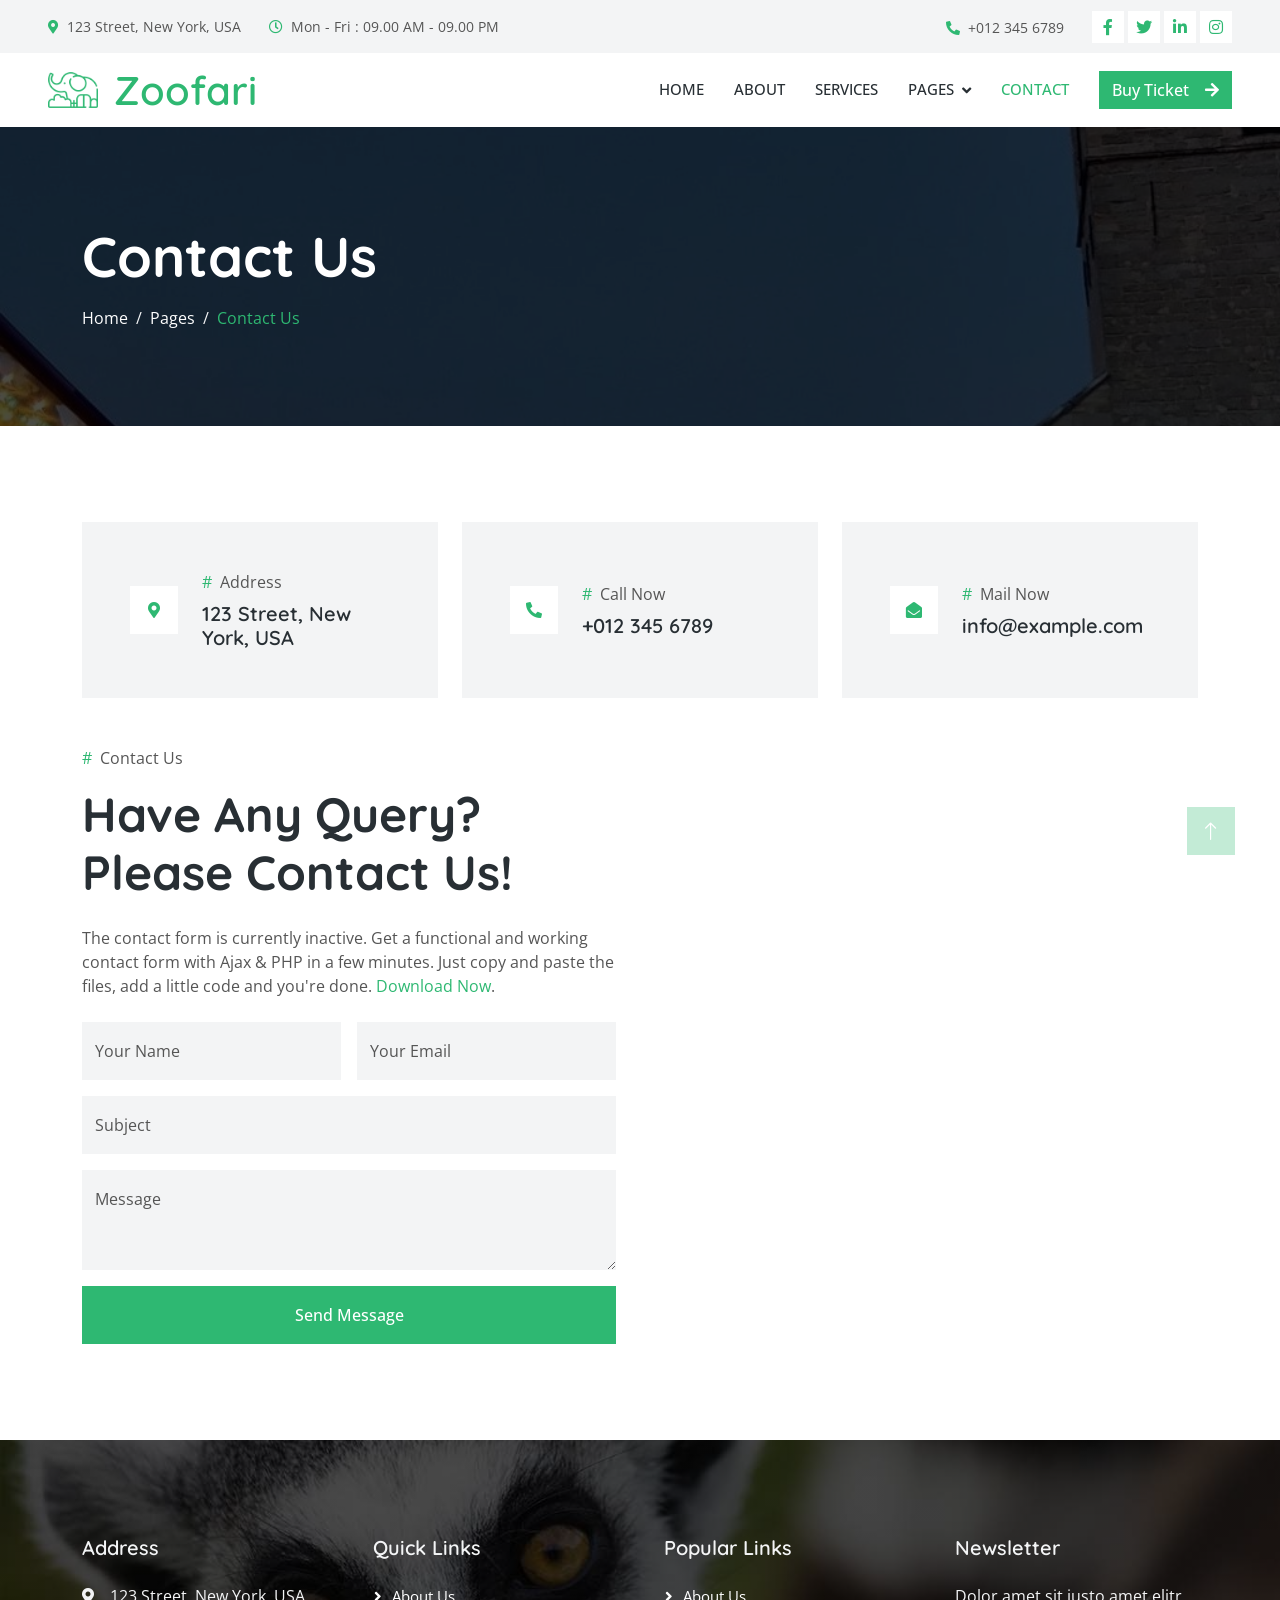
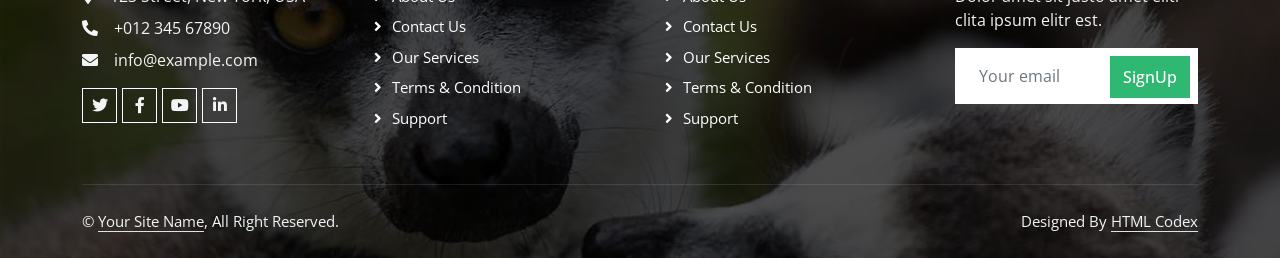
==== contact.html @ 4d501d48 "Initial commit" ====
<!DOCTYPE html>
<html lang="en">

<head>
    <meta charset="utf-8">
    <title>Zoofari - Zoo & Safari Park Website Template</title>
    <meta content="width=device-width, initial-scale=1.0" name="viewport">
    <meta content="" name="keywords">
    <meta content="" name="description">

    <!-- Favicon -->
    <link href="img/favicon.ico" rel="icon">

    <!-- Google Web Fonts -->
    <link rel="preconnect" href="https://fonts.googleapis.com">
    <link rel="preconnect" href="https://fonts.gstatic.com" crossorigin>
    <link href="https://fonts.googleapis.com/css2?family=Open+Sans:wght@400;500&family=Quicksand:wght@600;700&display=swap" rel="stylesheet"> 

    <!-- Icon Font Stylesheet -->
    <link href="https://cdnjs.cloudflare.com/ajax/libs/font-awesome/5.10.0/css/all.min.css" rel="stylesheet">
    <link href="https://cdn.jsdelivr.net/npm/bootstrap-icons@1.4.1/font/bootstrap-icons.css" rel="stylesheet">

    <!-- Libraries Stylesheet -->
    <link href="lib/animate/animate.min.css" rel="stylesheet">
    <link href="lib/lightbox/css/lightbox.min.css" rel="stylesheet">
    <link href="lib/owlcarousel/assets/owl.carousel.min.css" rel="stylesheet">

    <!-- Customized Bootstrap Stylesheet -->
    <link href="css/bootstrap.min.css" rel="stylesheet">

    <!-- Template Stylesheet -->
    <link href="css/style.css" rel="stylesheet">
</head>

<body>
    <!-- Spinner Start -->
    <div id="spinner" class="show bg-white position-fixed translate-middle w-100 vh-100 top-50 start-50 d-flex align-items-center justify-content-center">
        <div class="spinner-border text-primary" style="width: 3rem; height: 3rem;" role="status">
            <span class="sr-only">Loading...</span>
        </div>
    </div>
    <!-- Spinner End -->


    <!-- Topbar Start -->
    <div class="container-fluid bg-light p-0 wow fadeIn" data-wow-delay="0.1s">
        <div class="row gx-0 d-none d-lg-flex">
            <div class="col-lg-7 px-5 text-start">
                <div class="h-100 d-inline-flex align-items-center py-3 me-4">
                    <small class="fa fa-map-marker-alt text-primary me-2"></small>
                    <small>123 Street, New York, USA</small>
                </div>
                <div class="h-100 d-inline-flex align-items-center py-3">
                    <small class="far fa-clock text-primary me-2"></small>
                    <small>Mon - Fri : 09.00 AM - 09.00 PM</small>
                </div>
            </div>
            <div class="col-lg-5 px-5 text-end">
                <div class="h-100 d-inline-flex align-items-center py-3 me-4">
                    <small class="fa fa-phone-alt text-primary me-2"></small>
                    <small>+012 345 6789</small>
                </div>
                <div class="h-100 d-inline-flex align-items-center">
                    <a class="btn btn-sm-square bg-white text-primary me-1" href=""><i class="fab fa-facebook-f"></i></a>
                    <a class="btn btn-sm-square bg-white text-primary me-1" href=""><i class="fab fa-twitter"></i></a>
                    <a class="btn btn-sm-square bg-white text-primary me-1" href=""><i class="fab fa-linkedin-in"></i></a>
                    <a class="btn btn-sm-square bg-white text-primary me-0" href=""><i class="fab fa-instagram"></i></a>
                </div>
            </div>
        </div>
    </div>
    <!-- Topbar End -->


    <!-- Navbar Start -->
    <nav class="navbar navbar-expand-lg bg-white navbar-light sticky-top py-lg-0 px-4 px-lg-5 wow fadeIn" data-wow-delay="0.1s">
        <a href="index.html" class="navbar-brand p-0">
            <img class="img-fluid me-3" src="img/icon/icon-10.png" alt="Icon">
            <h1 class="m-0 text-primary">Zoofari</h1>
        </a>
        <button type="button" class="navbar-toggler" data-bs-toggle="collapse" data-bs-target="#navbarCollapse">
            <span class="navbar-toggler-icon"></span>
        </button>
        <div class="collapse navbar-collapse py-4 py-lg-0" id="navbarCollapse">
            <div class="navbar-nav ms-auto">
                <a href="index.html" class="nav-item nav-link">Home</a>
                <a href="about.html" class="nav-item nav-link">About</a>
                <a href="service.html" class="nav-item nav-link">Services</a>
                <div class="nav-item dropdown">
                    <a href="#" class="nav-link dropdown-toggle" data-bs-toggle="dropdown">Pages</a>
                    <div class="dropdown-menu rounded-0 rounded-bottom m-0">
                        <a href="animal.html" class="dropdown-item">Our Animals</a>
                        <a href="membership.html" class="dropdown-item">Membership</a>
                        <a href="visiting.html" class="dropdown-item">Visiting Hours</a>
                        <a href="testimonial.html" class="dropdown-item">Testimonial</a>
                        <a href="404.html" class="dropdown-item">404 Page</a>
                    </div>
                </div>
                <a href="contact.html" class="nav-item nav-link active">Contact</a>
            </div>
            <a href="" class="btn btn-primary">Buy Ticket<i class="fa fa-arrow-right ms-3"></i></a>
        </div>
    </nav>
    <!-- Navbar End -->


    <!-- Page Header Start -->
    <div class="container-fluid header-bg py-5 mb-5 wow fadeIn" data-wow-delay="0.1s">
        <div class="container py-5">
            <h1 class="display-4 text-white mb-3 animated slideInDown">Contact Us</h1>
            <nav aria-label="breadcrumb animated slideInDown">
                <ol class="breadcrumb mb-0">
                    <li class="breadcrumb-item"><a class="text-white" href="#">Home</a></li>
                    <li class="breadcrumb-item"><a class="text-white" href="#">Pages</a></li>
                    <li class="breadcrumb-item text-primary active" aria-current="page">Contact Us</li>
                </ol>
            </nav>
        </div>
    </div>
    <!-- Page Header End -->


    <!-- Contact Start -->
    <div class="container-xxl py-5">
        <div class="container">
            <div class="row g-4 mb-5">
                <div class="col-lg-4 wow fadeInUp" data-wow-delay="0.1s">
                    <div class="h-100 bg-light d-flex align-items-center p-5">
                        <div class="btn-lg-square bg-white flex-shrink-0">
                            <i class="fa fa-map-marker-alt text-primary"></i>
                        </div>
                        <div class="ms-4">
                            <p class="mb-2"><span class="text-primary me-2">#</span>Address</p>
                            <h5 class="mb-0">123 Street, New York, USA</h5>
                        </div>
                    </div>
                </div>
                <div class="col-lg-4 wow fadeInUp" data-wow-delay="0.3s">
                    <div class="h-100 bg-light d-flex align-items-center p-5">
                        <div class="btn-lg-square bg-white flex-shrink-0">
                            <i class="fa fa-phone-alt text-primary"></i>
                        </div>
                        <div class="ms-4">
                            <p class="mb-2"><span class="text-primary me-2">#</span>Call Now</p>
                            <h5 class="mb-0">+012 345 6789</h5>
                        </div>
                    </div>
                </div>
                <div class="col-lg-4 wow fadeInUp" data-wow-delay="0.5s">
                    <div class="h-100 bg-light d-flex align-items-center p-5">
                        <div class="btn-lg-square bg-white flex-shrink-0">
                            <i class="fa fa-envelope-open text-primary"></i>
                        </div>
                        <div class="ms-4">
                            <p class="mb-2"><span class="text-primary me-2">#</span>Mail Now</p>
                            <h5 class="mb-0">info@example.com</h5>
                        </div>
                    </div>
                </div>
            </div>
            <div class="row g-5">
                <div class="col-lg-6 wow fadeInUp" data-wow-delay="0.1s">
                    <p><span class="text-primary me-2">#</span>Contact Us</p>
                    <h1 class="display-5 mb-4">Have Any Query? Please Contact Us!</h1>
                    <p class="mb-4">The contact form is currently inactive. Get a functional and working contact form with Ajax & PHP in a few minutes. Just copy and paste the files, add a little code and you're done. <a href="https://htmlcodex.com/contact-form">Download Now</a>.</p>
                    <form>
                        <div class="row g-3">
                            <div class="col-md-6">
                                <div class="form-floating">
                                    <input type="text" class="form-control bg-light border-0" id="name" placeholder="Your Name">
                                    <label for="name">Your Name</label>
                                </div>
                            </div>
                            <div class="col-md-6">
                                <div class="form-floating">
                                    <input type="email" class="form-control bg-light border-0" id="email" placeholder="Your Email">
                                    <label for="email">Your Email</label>
                                </div>
                            </div>
                            <div class="col-12">
                                <div class="form-floating">
                                    <input type="text" class="form-control bg-light border-0" id="subject" placeholder="Subject">
                                    <label for="subject">Subject</label>
                                </div>
                            </div>
                            <div class="col-12">
                                <div class="form-floating">
                                    <textarea class="form-control bg-light border-0" placeholder="Leave a message here" id="message" style="height: 100px"></textarea>
                                    <label for="message">Message</label>
                                </div>
                            </div>
                            <div class="col-12">
                                <button class="btn btn-primary w-100 py-3" type="submit">Send Message</button>
                            </div>
                        </div>
                    </form>
                </div>
                <div class="col-lg-6 wow fadeInUp" data-wow-delay="0.5s">
                    <div class="h-100" style="min-height: 400px;">
                        <iframe class="rounded w-100 h-100"
                        src="https://www.google.com/maps/embed?pb=!1m18!1m12!1m3!1d3001156.4288297426!2d-78.01371936852176!3d42.72876761954724!2m3!1f0!2f0!3f0!3m2!1i1024!2i768!4f13.1!3m3!1m2!1s0x4ccc4bf0f123a5a9%3A0xddcfc6c1de189567!2sNew%20York%2C%20USA!5e0!3m2!1sen!2sbd!4v1603794290143!5m2!1sen!2sbd"
                        frameborder="0" allowfullscreen="" aria-hidden="false"
                        tabindex="0"></iframe>
                    </div>
                </div>
            </div>
        </div>
    </div>
    <!-- Contact End -->


    <!-- Footer Start -->
    <div class="container-fluid footer bg-dark text-light footer mt-5 pt-5 wow fadeIn" data-wow-delay="0.1s">
        <div class="container py-5">
            <div class="row g-5">
                <div class="col-lg-3 col-md-6">
                    <h5 class="text-light mb-4">Address</h5>
                    <p class="mb-2"><i class="fa fa-map-marker-alt me-3"></i>123 Street, New York, USA</p>
                    <p class="mb-2"><i class="fa fa-phone-alt me-3"></i>+012 345 67890</p>
                    <p class="mb-2"><i class="fa fa-envelope me-3"></i>info@example.com</p>
                    <div class="d-flex pt-2">
                        <a class="btn btn-outline-light btn-social" href=""><i class="fab fa-twitter"></i></a>
                        <a class="btn btn-outline-light btn-social" href=""><i class="fab fa-facebook-f"></i></a>
                        <a class="btn btn-outline-light btn-social" href=""><i class="fab fa-youtube"></i></a>
                        <a class="btn btn-outline-light btn-social" href=""><i class="fab fa-linkedin-in"></i></a>
                    </div>
                </div>
                <div class="col-lg-3 col-md-6">
                    <h5 class="text-light mb-4">Quick Links</h5>
                    <a class="btn btn-link" href="">About Us</a>
                    <a class="btn btn-link" href="">Contact Us</a>
                    <a class="btn btn-link" href="">Our Services</a>
                    <a class="btn btn-link" href="">Terms & Condition</a>
                    <a class="btn btn-link" href="">Support</a>
                </div>
                <div class="col-lg-3 col-md-6">
                    <h5 class="text-light mb-4">Popular Links</h5>
                    <a class="btn btn-link" href="">About Us</a>
                    <a class="btn btn-link" href="">Contact Us</a>
                    <a class="btn btn-link" href="">Our Services</a>
                    <a class="btn btn-link" href="">Terms & Condition</a>
                    <a class="btn btn-link" href="">Support</a>
                </div>
                <div class="col-lg-3 col-md-6">
                    <h5 class="text-light mb-4">Newsletter</h5>
                    <p>Dolor amet sit justo amet elitr clita ipsum elitr est.</p>
                    <div class="position-relative mx-auto" style="max-width: 400px;">
                        <input class="form-control border-0 w-100 py-3 ps-4 pe-5" type="text" placeholder="Your email">
                        <button type="button" class="btn btn-primary py-2 position-absolute top-0 end-0 mt-2 me-2">SignUp</button>
                    </div>
                </div>
            </div>
        </div>
        <div class="container">
            <div class="copyright">
                <div class="row">
                    <div class="col-md-6 text-center text-md-start mb-3 mb-md-0">
                        &copy; <a class="border-bottom" href="#">Your Site Name</a>, All Right Reserved.
                    </div>
                    <div class="col-md-6 text-center text-md-end">
                        <!--/*** This template is free as long as you keep the footer author’s credit link/attribution link/backlink. If you'd like to use the template without the footer author’s credit link/attribution link/backlink, you can purchase the Credit Removal License from "https://htmlcodex.com/credit-removal". Thank you for your support. ***/-->
                        Designed By <a class="border-bottom" href="https://htmlcodex.com">HTML Codex</a>
                    </div>
                </div>
            </div>
        </div>
    </div>
    <!-- Footer End -->


    <!-- Back to Top -->
    <a href="#" class="btn btn-lg btn-primary btn-lg-square back-to-top"><i class="bi bi-arrow-up"></i></a>


    <!-- JavaScript Libraries -->
    <script src="https://code.jquery.com/jquery-3.4.1.min.js"></script>
    <script src="https://cdn.jsdelivr.net/npm/bootstrap@5.0.0/dist/js/bootstrap.bundle.min.js"></script>
    <script src="lib/wow/wow.min.js"></script>
    <script src="lib/easing/easing.min.js"></script>
    <script src="lib/waypoints/waypoints.min.js"></script>
    <script src="lib/counterup/counterup.min.js"></script>
    <script src="lib/owlcarousel/owl.carousel.min.js"></script>
    <script src="lib/lightbox/js/lightbox.min.js"></script>

    <!-- Template Javascript -->
    <script src="js/main.js"></script>
</body>

</html>
---- css/style.css ----
/********** Template CSS **********/
:root {
  --primary: #2eb872;
  --light: #f3f4f5;
  --dark: #282f34;
}

.back-to-top {
  position: fixed;
  display: none;
  right: 45px;
  bottom: 45px;
  z-index: 99;
}

/*** Spinner ***/
#spinner {
  opacity: 0;
  visibility: hidden;
  transition: opacity 0.5s ease-out, visibility 0s linear 0.5s;
  z-index: 99999;
}

#spinner.show {
  transition: opacity 0.5s ease-out, visibility 0s linear 0s;
  visibility: visible;
  opacity: 1;
}

/*** Button ***/
.btn {
  font-weight: 500;
  transition: 0.5s;
}

.btn.btn-primary,
.btn.btn-secondary {
  color: #ffffff;
}

.btn-square {
  width: 38px;
  height: 38px;
}

.btn-sm-square {
  width: 32px;
  height: 32px;
}

.btn-lg-square {
  width: 48px;
  height: 48px;
}

.btn-square,
.btn-sm-square,
.btn-lg-square {
  padding: 0;
  display: flex;
  align-items: center;
  justify-content: center;
  font-weight: normal;
}

/*** Navbar ***/
.navbar.sticky-top {
  top: -100px;
  transition: 0.5s;
}

.navbar .navbar-brand {
  display: flex;
  align-items: center;
}

.navbar .navbar-brand img {
  max-height: 50px;
}

.navbar .dropdown-toggle::after {
  border: none;
  content: "\f107";
  font-family: "Font Awesome 5 Free";
  font-weight: 900;
  vertical-align: middle;
  margin-left: 8px;
}

.navbar .navbar-nav .nav-link {
  margin-right: 30px;
  padding: 25px 0;
  color: #ffffff;
  font-size: 15px;
  font-weight: 500;
  text-transform: uppercase;
  outline: none;
}

.navbar .navbar-nav .nav-link:hover,
.navbar .navbar-nav .nav-link.active {
  color: var(--primary);
}

@media (max-width: 991.98px) {
  .navbar .navbar-nav .nav-link {
    margin-right: 0;
    padding: 10px 0;
  }

  .navbar .navbar-nav {
    border-top: 1px solid #eeeeee;
  }
}

.navbar .navbar-nav .nav-link {
  color: var(--dark);
  font-weight: 500;
}

@media (min-width: 992px) {
  .navbar .nav-item .dropdown-menu {
    display: block;
    border: none;
    margin-top: 0;
    top: 150%;
    opacity: 0;
    visibility: hidden;
    transition: 0.5s;
  }

  .navbar .nav-item:hover .dropdown-menu {
    top: 100%;
    visibility: visible;
    transition: 0.5s;
    opacity: 1;
  }
}

/*** Header ***/
.header-bg {
  background: linear-gradient(rgba(0, 0, 0, 0.7), rgba(0, 0, 0, 0.7)),
    url(../img/Mazel5.jpg) center center no-repeat;
  background-size: cover;
}

.btn-play {
  position: relative;
  display: block;
  box-sizing: content-box;
  width: 16px;
  height: 26px;
  border-radius: 100%;
  border: none;
  outline: none !important;
  padding: 18px 20px 20px 28px;
  background: #ffffff;
}

.btn-play:before {
  content: "";
  position: absolute;
  z-index: 0;
  left: 50%;
  top: 50%;
  transform: translateX(-50%) translateY(-50%);
  display: block;
  width: 60px;
  height: 60px;
  background: #ffffff;
  border-radius: 100%;
  animation: pulse-border 1500ms ease-out infinite;
}

.btn-play:after {
  content: "";
  position: absolute;
  z-index: 1;
  left: 50%;
  top: 50%;
  transform: translateX(-50%) translateY(-50%);
  display: block;
  width: 60px;
  height: 60px;
  background: #ffffff;
  border-radius: 100%;
  transition: all 200ms;
}

.btn-play span {
  display: block;
  position: relative;
  z-index: 3;
  width: 0;
  height: 0;
  left: -1px;
  border-left: 16px solid var(--primary);
  border-top: 11px solid transparent;
  border-bottom: 11px solid transparent;
}

@keyframes pulse-border {
  0% {
    transform: translateX(-50%) translateY(-50%) translateZ(0) scale(1);
    opacity: 1;
  }

  100% {
    transform: translateX(-50%) translateY(-50%) translateZ(0) scale(2);
    opacity: 0;
  }
}

.modal-video .modal-dialog {
  position: relative;
  max-width: 800px;
  margin: 60px auto 0 auto;
}

.modal-video .modal-body {
  position: relative;
  padding: 0px;
}

.modal-video .close {
  position: absolute;
  width: 30px;
  height: 30px;
  right: 0px;
  top: -30px;
  z-index: 999;
  font-size: 30px;
  font-weight: normal;
  color: #ffffff;
  background: #000000;
  opacity: 1;
}

.header-carousel .owl-nav {
  position: absolute;
  width: 200px;
  height: 40px;
  bottom: 30px;
  left: 50%;
  transform: translateX(-50%);
  display: flex;
  justify-content: space-between;
}

.header-carousel .owl-nav .owl-prev,
.header-carousel .owl-nav .owl-next {
  width: 40px;
  height: 40px;
  display: flex;
  align-items: center;
  justify-content: center;
  color: #ffffff;
  background: transparent;
  border: 1px solid #ffffff;
  font-size: 22px;
  transition: 0.5s;
}

.header-carousel .owl-nav .owl-prev:hover,
.header-carousel .owl-nav .owl-next:hover {
  background: var(--primary);
  border-color: var(--primary);
}

.header-carousel .owl-dots {
  position: absolute;
  height: 45px;
  bottom: 30px;
  left: 50%;
  transform: translateX(-50%);
  display: flex;
  align-items: center;
  justify-content: center;
}

.header-carousel .owl-dot {
  position: relative;
  display: inline-block;
  margin: 0 5px;
  width: 15px;
  height: 15px;
  background: transparent;
  border: 1px solid #ffffff;
  transition: 0.5s;
}

.header-carousel .owl-dot::after {
  position: absolute;
  content: "";
  width: 5px;
  height: 5px;
  top: 4px;
  left: 4px;
  background: #ffffff;
  border-radius: 5px;
}

.header-carousel .owl-dot.active {
  background: var(--primary);
  border-color: var(--primary);
}

.breadcrumb-item + .breadcrumb-item::before {
  color: var(--light);
}

/*** Img Border ***/
.img-border {
  position: relative;
  height: 100%;
  min-height: 400px;
}

.img-border::before {
  position: absolute;
  content: "";
  top: 0;
  left: 0;
  right: 3rem;
  bottom: 3rem;
  border: 5px solid var(--primary);
}

.img-border img {
  position: absolute;
  top: 3rem;
  left: 3rem;
  width: calc(100% - 3rem);
  height: calc(100% - 3rem);
  object-fit: cover;
}

/*** Facts & Visiting Hours ***/
.facts {
  background: linear-gradient(rgba(0, 0, 0, 0.7), rgba(0, 0, 0, 0.7)),
    url(../img/bg-1.jpg) center center no-repeat;
  background-size: cover;
}

.visiting-hours {
  background: linear-gradient(rgba(0, 0, 0, 0.7), rgba(0, 0, 0, 0.7)),
    url(../img/bg-2.jpg) center center no-repeat;
  background-size: cover;
}

.visiting-hours .list-group-item {
  display: flex;
  justify-content: space-between;
  color: var(--light);
  background: rgba(0, 0, 0, 0.15);
  border-color: rgba(255, 255, 255, 0.15);
}

.visiting-hours .table {
  color: var(--light);
  background: rgba(0, 0, 0, 0.15);
}

.visiting-hours .table td {
  padding: 0.5rem 1rem;
  border-color: rgba(255, 255, 255, 0.15);
}

.visiting-hours .table tr:last-child td {
  border: none;
}

/*** Animal ***/
.animal-item {
  position: relative;
  display: block;
}

.animal-item .animal-text {
  position: absolute;
  width: 100%;
  height: 100%;
  top: 0;
  left: 0;
  background: rgba(0, 0, 0, 0.7);
  display: flex;
  flex-direction: column;
  justify-content: flex-end;
  padding-bottom: 100px !important;
  opacity: 0;
  transition: 0.5s;
}

.animal-item:hover .animal-text {
  opacity: 1;
  padding-bottom: 20px !important;
}

/*** Membership ***/
.membership-item {
  padding: 45px 30px;
  color: #ffffff;
  background: rgba(0, 0, 0, 0.7);
}

.membership-item img {
  position: absolute;
  top: 0;
  left: 0;
  width: 100%;
  height: 100%;
  object-fit: cover;
  z-index: -1;
}

.membership-item .display-1 {
  color: transparent;
  -webkit-text-stroke: 2px var(--primary);
}

/*** Testimonial ***/
.testimonial-carousel::before {
  position: absolute;
  content: "";
  top: 0;
  left: 0;
  height: 100%;
  width: 0;
  background: linear-gradient(
    to right,
    rgba(255, 255, 255, 1) 0%,
    rgba(255, 255, 255, 0) 100%
  );
  z-index: 1;
}

.testimonial-carousel::after {
  position: absolute;
  content: "";
  top: 0;
  right: 0;
  height: 100%;
  width: 0;
  background: linear-gradient(
    to left,
    rgba(255, 255, 255, 1) 0%,
    rgba(255, 255, 255, 0) 100%
  );
  z-index: 1;
}

@media (min-width: 768px) {
  .testimonial-carousel::before,
  .testimonial-carousel::after {
    width: 200px;
  }
}

@media (min-width: 992px) {
  .testimonial-carousel::before,
  .testimonial-carousel::after {
    width: 300px;
  }
}

.testimonial-carousel .owl-item .testimonial-text {
  background: var(--light);
  transform: scale(0.8);
  transition: 0.5s;
}

.testimonial-carousel .owl-item.center .testimonial-text {
  background: var(--primary);
  transform: scale(1);
}

.testimonial-carousel .owl-item .testimonial-text *,
.testimonial-carousel .owl-item .testimonial-item img {
  transition: 0.5s;
}

.testimonial-carousel .owl-item.center .testimonial-text * {
  color: var(--light) !important;
}

.testimonial-carousel .owl-item.center .testimonial-item img {
  border-color: var(--primary) !important;
}

.testimonial-carousel .owl-nav {
  position: absolute;
  width: 350px;
  top: 15px;
  left: 50%;
  transform: translateX(-50%);
  display: flex;
  justify-content: space-between;
  opacity: 0;
  transition: 0.5s;
  z-index: 1;
}

.testimonial-carousel:hover .owl-nav {
  width: 300px;
  opacity: 1;
}

.testimonial-carousel .owl-nav .owl-prev,
.testimonial-carousel .owl-nav .owl-next {
  position: relative;
  color: var(--primary);
  font-size: 45px;
  transition: 0.5s;
}

.testimonial-carousel .owl-nav .owl-prev:hover,
.testimonial-carousel .owl-nav .owl-next:hover {
  color: var(--dark);
}

/*** Footer ***/
.footer {
  background: linear-gradient(rgba(0, 0, 0, 0.7), rgba(0, 0, 0, 0.7)),
    url(../img/bg-2.jpg) center center no-repeat;
  background-size: cover;
}

.footer .btn.btn-social {
  margin-right: 5px;
  width: 35px;
  height: 35px;
  display: flex;
  align-items: center;
  justify-content: center;
  color: var(--light);
  border: 1px solid #ffffff;
  transition: 0.3s;
}

.footer .btn.btn-social:hover {
  color: var(--primary);
}

.footer .btn.btn-link {
  display: block;
  margin-bottom: 5px;
  padding: 0;
  text-align: left;
  color: #ffffff;
  font-size: 15px;
  font-weight: normal;
  text-transform: capitalize;
  transition: 0.3s;
}

.footer .btn.btn-link::before {
  position: relative;
  content: "\f105";
  font-family: "Font Awesome 5 Free";
  font-weight: 900;
  margin-right: 10px;
}

.footer .btn.btn-link:hover {
  color: var(--primary);
  letter-spacing: 1px;
  box-shadow: none;
}

.footer .copyright {
  padding: 25px 0;
  font-size: 15px;
  border-top: 1px solid rgba(256, 256, 256, 0.1);
}

.footer .copyright a {
  color: var(--light);
}

.footer .copyright a:hover {
  color: var(--primary);
}
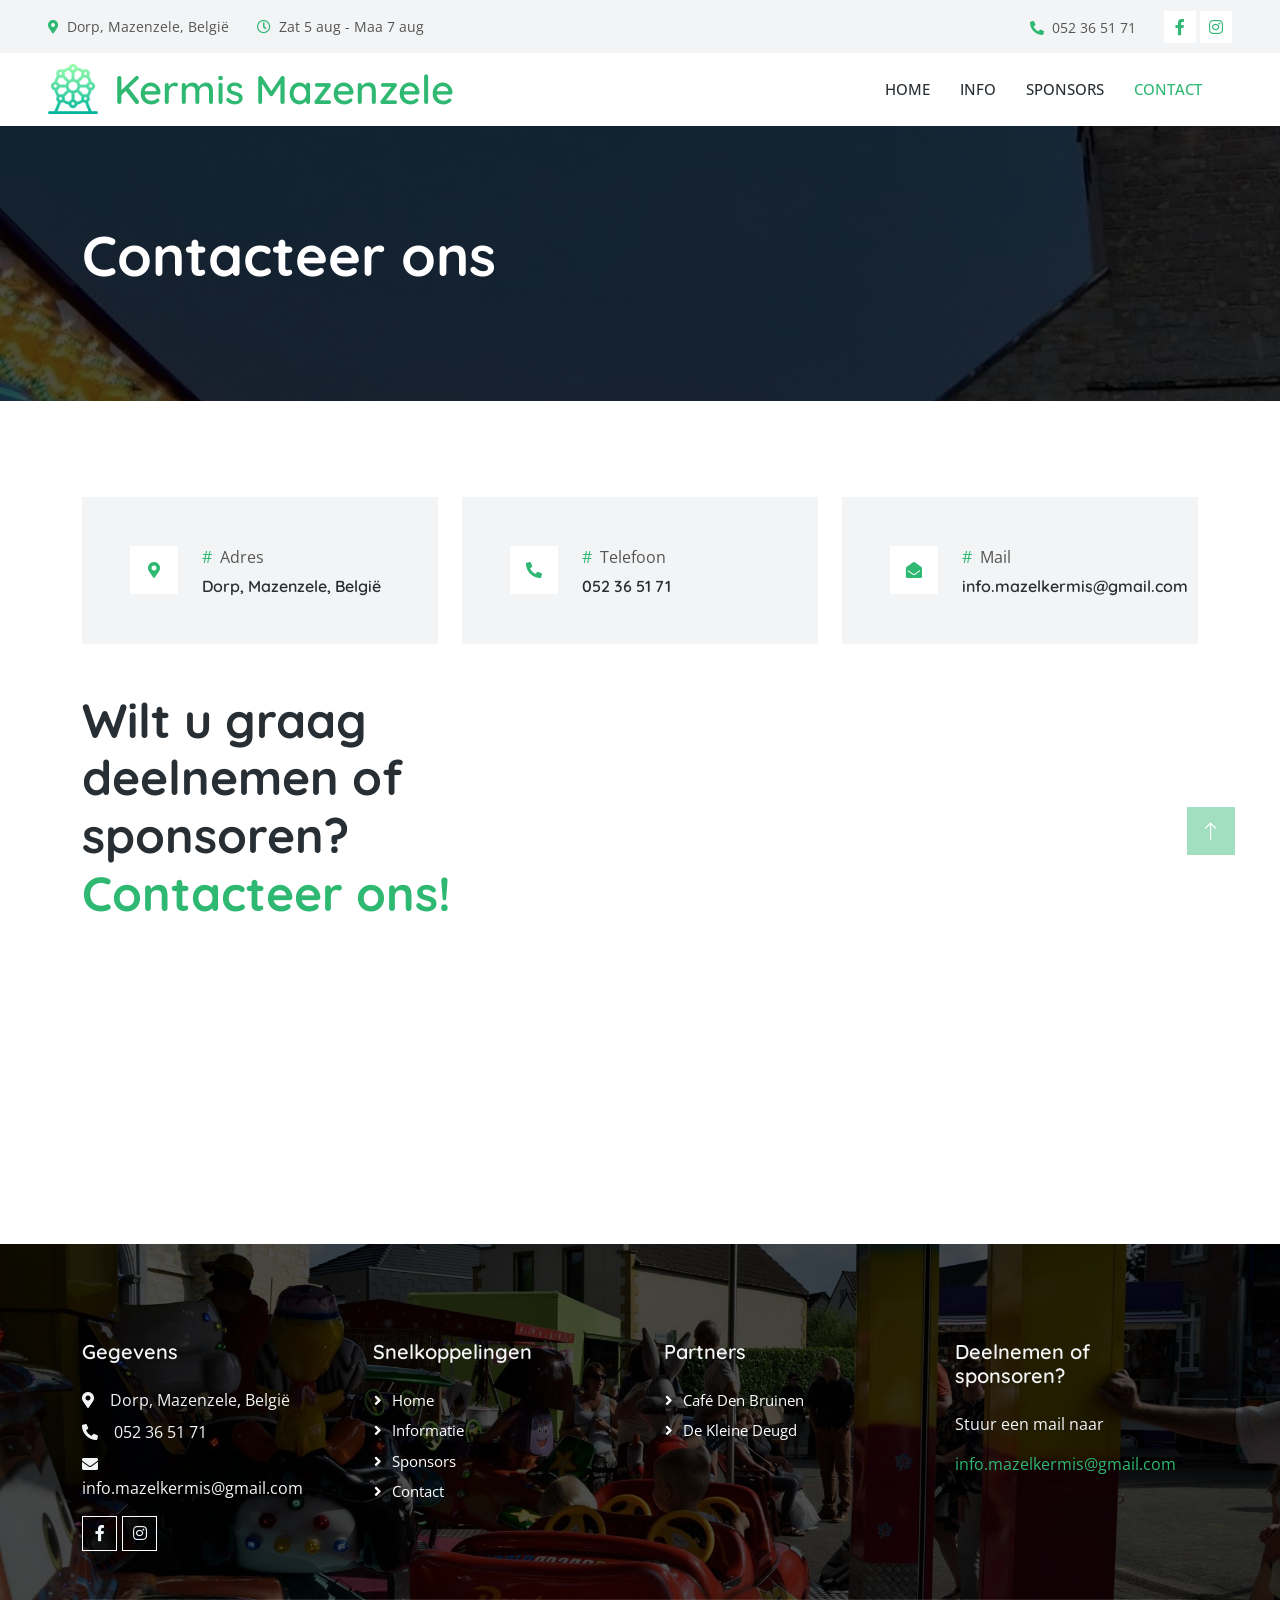
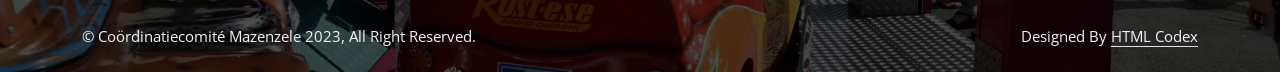
==== commit 826b0ed5: "Update www" ====
--- a/contact.html
+++ b/contact.html
@@ -1,276 +1,384 @@
 <!DOCTYPE html>
 <html lang="en">
-
-<head>
-    <meta charset="utf-8">
-    <title>Zoofari - Zoo & Safari Park Website Template</title>
-    <meta content="width=device-width, initial-scale=1.0" name="viewport">
-    <meta content="" name="keywords">
-    <meta content="" name="description">
+  <head>
+    <meta charset="utf-8" />
+    <title>Kermis Mazenzele - Het dorpsfeest van Mazenzele!</title>
+    <meta content="width=device-width, initial-scale=1.0" name="viewport" />
+    <meta content="" name="keywords" />
+    <meta content="" name="description" />
 
     <!-- Favicon -->
-    <link href="img/favicon.ico" rel="icon">
+    <link href="img/favicon.ico" rel="icon" />
 
     <!-- Google Web Fonts -->
-    <link rel="preconnect" href="https://fonts.googleapis.com">
-    <link rel="preconnect" href="https://fonts.gstatic.com" crossorigin>
-    <link href="https://fonts.googleapis.com/css2?family=Open+Sans:wght@400;500&family=Quicksand:wght@600;700&display=swap" rel="stylesheet"> 
+    <link rel="preconnect" href="https://fonts.googleapis.com" />
+    <link rel="preconnect" href="https://fonts.gstatic.com" crossorigin />
+    <link
+      href="https://fonts.googleapis.com/css2?family=Open+Sans:wght@400;500&family=Quicksand:wght@600;700&display=swap"
+      rel="stylesheet"
+    />
 
     <!-- Icon Font Stylesheet -->
-    <link href="https://cdnjs.cloudflare.com/ajax/libs/font-awesome/5.10.0/css/all.min.css" rel="stylesheet">
-    <link href="https://cdn.jsdelivr.net/npm/bootstrap-icons@1.4.1/font/bootstrap-icons.css" rel="stylesheet">
+    <link
+      href="https://cdnjs.cloudflare.com/ajax/libs/font-awesome/5.10.0/css/all.min.css"
+      rel="stylesheet"
+    />
+    <link
+      href="https://cdn.jsdelivr.net/npm/bootstrap-icons@1.4.1/font/bootstrap-icons.css"
+      rel="stylesheet"
+    />
 
     <!-- Libraries Stylesheet -->
-    <link href="lib/animate/animate.min.css" rel="stylesheet">
-    <link href="lib/lightbox/css/lightbox.min.css" rel="stylesheet">
-    <link href="lib/owlcarousel/assets/owl.carousel.min.css" rel="stylesheet">
+    <link href="lib/animate/animate.min.css" rel="stylesheet" />
+    <link href="lib/lightbox/css/lightbox.min.css" rel="stylesheet" />
+    <link href="lib/owlcarousel/assets/owl.carousel.min.css" rel="stylesheet" />
 
     <!-- Customized Bootstrap Stylesheet -->
-    <link href="css/bootstrap.min.css" rel="stylesheet">
+    <link href="css/bootstrap.min.css" rel="stylesheet" />
 
     <!-- Template Stylesheet -->
-    <link href="css/style.css" rel="stylesheet">
-</head>
-
-<body>
+    <link href="css/style.css" rel="stylesheet" />
+  </head>
+
+  <body>
     <!-- Spinner Start -->
-    <div id="spinner" class="show bg-white position-fixed translate-middle w-100 vh-100 top-50 start-50 d-flex align-items-center justify-content-center">
-        <div class="spinner-border text-primary" style="width: 3rem; height: 3rem;" role="status">
-            <span class="sr-only">Loading...</span>
-        </div>
+    <div
+      id="spinner"
+      class="show bg-white position-fixed translate-middle w-100 vh-100 top-50 start-50 d-flex align-items-center justify-content-center"
+    >
+      <div
+        class="spinner-border text-primary"
+        style="width: 3rem; height: 3rem"
+        role="status"
+      >
+        <span class="sr-only">Loading...</span>
+      </div>
     </div>
     <!-- Spinner End -->
-
 
     <!-- Topbar Start -->
     <div class="container-fluid bg-light p-0 wow fadeIn" data-wow-delay="0.1s">
-        <div class="row gx-0 d-none d-lg-flex">
-            <div class="col-lg-7 px-5 text-start">
-                <div class="h-100 d-inline-flex align-items-center py-3 me-4">
-                    <small class="fa fa-map-marker-alt text-primary me-2"></small>
-                    <small>123 Street, New York, USA</small>
-                </div>
-                <div class="h-100 d-inline-flex align-items-center py-3">
-                    <small class="far fa-clock text-primary me-2"></small>
-                    <small>Mon - Fri : 09.00 AM - 09.00 PM</small>
-                </div>
-            </div>
-            <div class="col-lg-5 px-5 text-end">
-                <div class="h-100 d-inline-flex align-items-center py-3 me-4">
-                    <small class="fa fa-phone-alt text-primary me-2"></small>
-                    <small>+012 345 6789</small>
-                </div>
-                <div class="h-100 d-inline-flex align-items-center">
-                    <a class="btn btn-sm-square bg-white text-primary me-1" href=""><i class="fab fa-facebook-f"></i></a>
-                    <a class="btn btn-sm-square bg-white text-primary me-1" href=""><i class="fab fa-twitter"></i></a>
-                    <a class="btn btn-sm-square bg-white text-primary me-1" href=""><i class="fab fa-linkedin-in"></i></a>
-                    <a class="btn btn-sm-square bg-white text-primary me-0" href=""><i class="fab fa-instagram"></i></a>
-                </div>
-            </div>
-        </div>
+      <div class="row gx-0 d-none d-lg-flex">
+        <div class="col-lg-7 px-5 text-start">
+          <div class="h-100 d-inline-flex align-items-center py-3 me-4">
+            <small class="fa fa-map-marker-alt text-primary me-2"></small>
+            <small>Dorp, Mazenzele, België</small>
+          </div>
+          <div class="h-100 d-inline-flex align-items-center py-3">
+            <small class="far fa-clock text-primary me-2"></small>
+            <small>Zat 5 aug - Maa 7 aug</small>
+          </div>
+        </div>
+        <div class="col-lg-5 px-5 text-end">
+          <div class="h-100 d-inline-flex align-items-center py-3 me-4">
+            <small class="fa fa-phone-alt text-primary me-2"></small>
+            <small>052 36 51 71</small>
+          </div>
+          <div class="h-100 d-inline-flex align-items-center">
+            <a
+              class="btn btn-sm-square bg-white text-primary me-1"
+              href="https://www.facebook.com/KermisMazenzele/?locale=nl_BE"
+              ><i class="fab fa-facebook-f"></i
+            ></a>
+            <!-- <a class="btn btn-sm-square bg-white text-primary me-1" href=""
+                ><i class="fab fa-twitter"></i
+              ></a>
+              <a class="btn btn-sm-square bg-white text-primary me-1" href=""
+                ><i class="fab fa-linkedin-in"></i
+              ></a> -->
+            <a
+              class="btn btn-sm-square bg-white text-primary me-0"
+              href="https://www.instagram.com/kermismazenzele/"
+              ><i class="fab fa-instagram"></i
+            ></a>
+          </div>
+        </div>
+      </div>
     </div>
     <!-- Topbar End -->
 
-
     <!-- Navbar Start -->
-    <nav class="navbar navbar-expand-lg bg-white navbar-light sticky-top py-lg-0 px-4 px-lg-5 wow fadeIn" data-wow-delay="0.1s">
-        <a href="index.html" class="navbar-brand p-0">
-            <img class="img-fluid me-3" src="img/icon/icon-10.png" alt="Icon">
-            <h1 class="m-0 text-primary">Zoofari</h1>
-        </a>
-        <button type="button" class="navbar-toggler" data-bs-toggle="collapse" data-bs-target="#navbarCollapse">
-            <span class="navbar-toggler-icon"></span>
-        </button>
-        <div class="collapse navbar-collapse py-4 py-lg-0" id="navbarCollapse">
-            <div class="navbar-nav ms-auto">
-                <a href="index.html" class="nav-item nav-link">Home</a>
-                <a href="about.html" class="nav-item nav-link">About</a>
-                <a href="service.html" class="nav-item nav-link">Services</a>
-                <div class="nav-item dropdown">
-                    <a href="#" class="nav-link dropdown-toggle" data-bs-toggle="dropdown">Pages</a>
-                    <div class="dropdown-menu rounded-0 rounded-bottom m-0">
-                        <a href="animal.html" class="dropdown-item">Our Animals</a>
-                        <a href="membership.html" class="dropdown-item">Membership</a>
-                        <a href="visiting.html" class="dropdown-item">Visiting Hours</a>
-                        <a href="testimonial.html" class="dropdown-item">Testimonial</a>
-                        <a href="404.html" class="dropdown-item">404 Page</a>
-                    </div>
-                </div>
-                <a href="contact.html" class="nav-item nav-link active">Contact</a>
-            </div>
-            <a href="" class="btn btn-primary">Buy Ticket<i class="fa fa-arrow-right ms-3"></i></a>
-        </div>
+    <nav
+      class="navbar navbar-expand-lg bg-white navbar-light sticky-top py-lg-0 px-4 px-lg-5 wow fadeIn"
+      data-wow-delay="0.1s"
+    >
+      <a href="index.html" class="navbar-brand p-0">
+        <img
+          class="img-fluid me-3"
+          src="img/icon/ferris-wheel.png"
+          alt="Icon"
+        />
+        <h1 class="m-0 text-primary">Kermis Mazenzele</h1>
+      </a>
+      <button
+        type="button"
+        class="navbar-toggler"
+        data-bs-toggle="collapse"
+        data-bs-target="#navbarCollapse"
+      >
+        <span class="navbar-toggler-icon"></span>
+      </button>
+      <div class="collapse navbar-collapse py-4 py-lg-0" id="navbarCollapse">
+        <div class="navbar-nav ms-auto">
+          <a href="index.html" class="nav-item nav-link">Home</a>
+          <a href="info.html" class="nav-item nav-link">Info</a>
+          <a href="sponsors.html" class="nav-item nav-link">Sponsors</a>
+          <a href="contact.html" class="nav-item nav-link active">Contact</a>
+        </div>
+      </div>
     </nav>
     <!-- Navbar End -->
 
-
     <!-- Page Header Start -->
-    <div class="container-fluid header-bg py-5 mb-5 wow fadeIn" data-wow-delay="0.1s">
-        <div class="container py-5">
-            <h1 class="display-4 text-white mb-3 animated slideInDown">Contact Us</h1>
-            <nav aria-label="breadcrumb animated slideInDown">
-                <ol class="breadcrumb mb-0">
-                    <li class="breadcrumb-item"><a class="text-white" href="#">Home</a></li>
-                    <li class="breadcrumb-item"><a class="text-white" href="#">Pages</a></li>
-                    <li class="breadcrumb-item text-primary active" aria-current="page">Contact Us</li>
-                </ol>
-            </nav>
-        </div>
+    <div
+      class="container-fluid header-bg py-5 mb-5 wow fadeIn"
+      data-wow-delay="0.1s"
+    >
+      <div class="container py-5">
+        <h1 class="display-4 text-white mb-3 animated slideInDown">
+          Contacteer ons
+        </h1>
+        <!-- <nav aria-label="breadcrumb animated slideInDown">
+          <ol class="breadcrumb mb-0">
+            <li class="breadcrumb-item">
+              <a class="text-white" href="#">Home</a>
+            </li>
+            <li class="breadcrumb-item">
+              <a class="text-white" href="#">Pages</a>
+            </li>
+            <li class="breadcrumb-item text-primary active" aria-current="page">
+              Contact Us
+            </li>
+          </ol> 
+        </nav> -->
+      </div>
     </div>
     <!-- Page Header End -->
-
 
     <!-- Contact Start -->
     <div class="container-xxl py-5">
-        <div class="container">
-            <div class="row g-4 mb-5">
-                <div class="col-lg-4 wow fadeInUp" data-wow-delay="0.1s">
-                    <div class="h-100 bg-light d-flex align-items-center p-5">
-                        <div class="btn-lg-square bg-white flex-shrink-0">
-                            <i class="fa fa-map-marker-alt text-primary"></i>
-                        </div>
-                        <div class="ms-4">
-                            <p class="mb-2"><span class="text-primary me-2">#</span>Address</p>
-                            <h5 class="mb-0">123 Street, New York, USA</h5>
-                        </div>
-                    </div>
-                </div>
-                <div class="col-lg-4 wow fadeInUp" data-wow-delay="0.3s">
-                    <div class="h-100 bg-light d-flex align-items-center p-5">
-                        <div class="btn-lg-square bg-white flex-shrink-0">
-                            <i class="fa fa-phone-alt text-primary"></i>
-                        </div>
-                        <div class="ms-4">
-                            <p class="mb-2"><span class="text-primary me-2">#</span>Call Now</p>
-                            <h5 class="mb-0">+012 345 6789</h5>
-                        </div>
-                    </div>
-                </div>
-                <div class="col-lg-4 wow fadeInUp" data-wow-delay="0.5s">
-                    <div class="h-100 bg-light d-flex align-items-center p-5">
-                        <div class="btn-lg-square bg-white flex-shrink-0">
-                            <i class="fa fa-envelope-open text-primary"></i>
-                        </div>
-                        <div class="ms-4">
-                            <p class="mb-2"><span class="text-primary me-2">#</span>Mail Now</p>
-                            <h5 class="mb-0">info@example.com</h5>
-                        </div>
-                    </div>
-                </div>
-            </div>
-            <div class="row g-5">
-                <div class="col-lg-6 wow fadeInUp" data-wow-delay="0.1s">
-                    <p><span class="text-primary me-2">#</span>Contact Us</p>
-                    <h1 class="display-5 mb-4">Have Any Query? Please Contact Us!</h1>
-                    <p class="mb-4">The contact form is currently inactive. Get a functional and working contact form with Ajax & PHP in a few minutes. Just copy and paste the files, add a little code and you're done. <a href="https://htmlcodex.com/contact-form">Download Now</a>.</p>
-                    <form>
-                        <div class="row g-3">
-                            <div class="col-md-6">
-                                <div class="form-floating">
-                                    <input type="text" class="form-control bg-light border-0" id="name" placeholder="Your Name">
-                                    <label for="name">Your Name</label>
-                                </div>
-                            </div>
-                            <div class="col-md-6">
-                                <div class="form-floating">
-                                    <input type="email" class="form-control bg-light border-0" id="email" placeholder="Your Email">
-                                    <label for="email">Your Email</label>
-                                </div>
-                            </div>
-                            <div class="col-12">
-                                <div class="form-floating">
-                                    <input type="text" class="form-control bg-light border-0" id="subject" placeholder="Subject">
-                                    <label for="subject">Subject</label>
-                                </div>
-                            </div>
-                            <div class="col-12">
-                                <div class="form-floating">
-                                    <textarea class="form-control bg-light border-0" placeholder="Leave a message here" id="message" style="height: 100px"></textarea>
-                                    <label for="message">Message</label>
-                                </div>
-                            </div>
-                            <div class="col-12">
-                                <button class="btn btn-primary w-100 py-3" type="submit">Send Message</button>
-                            </div>
-                        </div>
-                    </form>
-                </div>
-                <div class="col-lg-6 wow fadeInUp" data-wow-delay="0.5s">
-                    <div class="h-100" style="min-height: 400px;">
-                        <iframe class="rounded w-100 h-100"
-                        src="https://www.google.com/maps/embed?pb=!1m18!1m12!1m3!1d3001156.4288297426!2d-78.01371936852176!3d42.72876761954724!2m3!1f0!2f0!3f0!3m2!1i1024!2i768!4f13.1!3m3!1m2!1s0x4ccc4bf0f123a5a9%3A0xddcfc6c1de189567!2sNew%20York%2C%20USA!5e0!3m2!1sen!2sbd!4v1603794290143!5m2!1sen!2sbd"
-                        frameborder="0" allowfullscreen="" aria-hidden="false"
-                        tabindex="0"></iframe>
-                    </div>
-                </div>
-            </div>
-        </div>
+      <div class="container">
+        <div class="row g-4 mb-5">
+          <div class="col-lg-4 wow fadeInUp" data-wow-delay="0.1s">
+            <div class="h-100 bg-light d-flex align-items-center p-5">
+              <div class="btn-lg-square bg-white flex-shrink-0">
+                <i class="fa fa-map-marker-alt text-primary"></i>
+              </div>
+              <div class="ms-4">
+                <p class="mb-2">
+                  <span class="text-primary me-2">#</span>Adres
+                </p>
+                <h6 class="mb-0">Dorp, Mazenzele, België</h6>
+              </div>
+            </div>
+          </div>
+          <div class="col-lg-4 wow fadeInUp" data-wow-delay="0.3s">
+            <div class="h-100 bg-light d-flex align-items-center p-5">
+              <div class="btn-lg-square bg-white flex-shrink-0">
+                <i class="fa fa-phone-alt text-primary"></i>
+              </div>
+              <div class="ms-4">
+                <p class="mb-2">
+                  <span class="text-primary me-2">#</span>Telefoon
+                </p>
+                <h6 class="mb-0">052 36 51 71</h6>
+              </div>
+            </div>
+          </div>
+          <div class="col-lg-4 wow fadeInUp" data-wow-delay="0.5s">
+            <div class="h-100 bg-light d-flex align-items-center p-5">
+              <div class="btn-lg-square bg-white flex-shrink-0">
+                <i class="fa fa-envelope-open text-primary"></i>
+              </div>
+              <div class="ms-4">
+                <p class="mb-2"><span class="text-primary me-2">#</span>Mail</p>
+                <h6 class="mb-0">info.mazelkermis@gmail.com</h6>
+              </div>
+            </div>
+          </div>
+        </div>
+        <div class="row g-5">
+          <div class="col-lg-6 wow fadeInUp" data-wow-delay="0.1s">
+            <!-- <p><span class="text-primary me-2">#</span>Contacteer ons</p> -->
+            <h1 class="display-5 mb-4">
+              Wilt u graag deelnemen of sponsoren?
+              <br /><span class="text-primary">Contacteer ons!</span>
+            </h1>
+            <!-- <form>
+              <div class="row g-3">
+                <div class="col-md-6">
+                  <div class="form-floating">
+                    <input
+                      type="text"
+                      class="form-control bg-light border-0"
+                      id="name"
+                      placeholder="Your Name"
+                    />
+                    <label for="name">Your Name</label>
+                  </div>
+                </div>
+                <div class="col-md-6">
+                  <div class="form-floating">
+                    <input
+                      type="email"
+                      class="form-control bg-light border-0"
+                      id="email"
+                      placeholder="Your Email"
+                    />
+                    <label for="email">Your Email</label>
+                  </div>
+                </div>
+                <div class="col-12">
+                  <div class="form-floating">
+                    <input
+                      type="text"
+                      class="form-control bg-light border-0"
+                      id="subject"
+                      placeholder="Subject"
+                    />
+                    <label for="subject">Subject</label>
+                  </div>
+                </div>
+                <div class="col-12">
+                  <div class="form-floating">
+                    <textarea
+                      class="form-control bg-light border-0"
+                      placeholder="Leave a message here"
+                      id="message"
+                      style="height: 100px"
+                    ></textarea>
+                    <label for="message">Message</label>
+                  </div>
+                </div>
+                <div class="col-12">
+                  <button class="btn btn-primary w-100 py-3" type="submit">
+                    Send Message
+                  </button>
+                </div>
+              </div>
+            </form> -->
+          </div>
+          <div class="col-lg-6 wow fadeInUp" data-wow-delay="0.5s">
+            <div class="h-100" style="min-height: 400px">
+              <iframe
+                src="https://www.google.com/maps/embed?pb=!1m18!1m12!1m3!1d2513.9747855430974!2d4.17017267687332!3d50.94267935180033!2m3!1f0!2f0!3f0!3m2!1i1024!2i768!4f13.1!3m3!1m2!1s0x47c39581fdb4736f%3A0xe454f138b401d694!2sDorp%2C%201745%20Opwijk!5e0!3m2!1snl!2sbe!4v1688044090640!5m2!1snl!2sbe"
+                width="600"
+                height="450"
+                style="border: 0"
+                allowfullscreen=""
+                loading="lazy"
+                referrerpolicy="no-referrer-when-downgrade"
+              ></iframe>
+            </div>
+          </div>
+        </div>
+      </div>
     </div>
     <!-- Contact End -->
 
-
     <!-- Footer Start -->
-    <div class="container-fluid footer bg-dark text-light footer mt-5 pt-5 wow fadeIn" data-wow-delay="0.1s">
-        <div class="container py-5">
-            <div class="row g-5">
-                <div class="col-lg-3 col-md-6">
-                    <h5 class="text-light mb-4">Address</h5>
-                    <p class="mb-2"><i class="fa fa-map-marker-alt me-3"></i>123 Street, New York, USA</p>
-                    <p class="mb-2"><i class="fa fa-phone-alt me-3"></i>+012 345 67890</p>
-                    <p class="mb-2"><i class="fa fa-envelope me-3"></i>info@example.com</p>
-                    <div class="d-flex pt-2">
-                        <a class="btn btn-outline-light btn-social" href=""><i class="fab fa-twitter"></i></a>
-                        <a class="btn btn-outline-light btn-social" href=""><i class="fab fa-facebook-f"></i></a>
-                        <a class="btn btn-outline-light btn-social" href=""><i class="fab fa-youtube"></i></a>
-                        <a class="btn btn-outline-light btn-social" href=""><i class="fab fa-linkedin-in"></i></a>
-                    </div>
-                </div>
-                <div class="col-lg-3 col-md-6">
-                    <h5 class="text-light mb-4">Quick Links</h5>
-                    <a class="btn btn-link" href="">About Us</a>
-                    <a class="btn btn-link" href="">Contact Us</a>
-                    <a class="btn btn-link" href="">Our Services</a>
-                    <a class="btn btn-link" href="">Terms & Condition</a>
-                    <a class="btn btn-link" href="">Support</a>
-                </div>
-                <div class="col-lg-3 col-md-6">
-                    <h5 class="text-light mb-4">Popular Links</h5>
-                    <a class="btn btn-link" href="">About Us</a>
-                    <a class="btn btn-link" href="">Contact Us</a>
-                    <a class="btn btn-link" href="">Our Services</a>
-                    <a class="btn btn-link" href="">Terms & Condition</a>
-                    <a class="btn btn-link" href="">Support</a>
-                </div>
-                <div class="col-lg-3 col-md-6">
-                    <h5 class="text-light mb-4">Newsletter</h5>
-                    <p>Dolor amet sit justo amet elitr clita ipsum elitr est.</p>
-                    <div class="position-relative mx-auto" style="max-width: 400px;">
-                        <input class="form-control border-0 w-100 py-3 ps-4 pe-5" type="text" placeholder="Your email">
-                        <button type="button" class="btn btn-primary py-2 position-absolute top-0 end-0 mt-2 me-2">SignUp</button>
-                    </div>
-                </div>
-            </div>
-        </div>
-        <div class="container">
-            <div class="copyright">
-                <div class="row">
-                    <div class="col-md-6 text-center text-md-start mb-3 mb-md-0">
-                        &copy; <a class="border-bottom" href="#">Your Site Name</a>, All Right Reserved.
-                    </div>
-                    <div class="col-md-6 text-center text-md-end">
-                        <!--/*** This template is free as long as you keep the footer author’s credit link/attribution link/backlink. If you'd like to use the template without the footer author’s credit link/attribution link/backlink, you can purchase the Credit Removal License from "https://htmlcodex.com/credit-removal". Thank you for your support. ***/-->
-                        Designed By <a class="border-bottom" href="https://htmlcodex.com">HTML Codex</a>
-                    </div>
-                </div>
-            </div>
-        </div>
+    <div
+      class="container-fluid footer bg-dark text-light footer mt-5 pt-5 wow fadeIn"
+      data-wow-delay="0.1s"
+    >
+      <div class="container py-5">
+        <div class="row g-5">
+          <div class="col-lg-3 col-md-6">
+            <h5 class="text-light mb-4">Gegevens</h5>
+            <p class="mb-2">
+              <i class="fa fa-map-marker-alt me-3"></i>Dorp, Mazenzele, België
+            </p>
+            <p class="mb-2"><i class="fa fa-phone-alt me-3"></i>052 36 51 71</p>
+            <p class="mb-2">
+              <i class="fa fa-envelope me-3"></i>info.mazelkermis@gmail.com
+            </p>
+            <div class="d-flex pt-2">
+              <!-- <a class="btn btn-outline-light btn-social" href=""
+                ><i class="fab fa-twitter"></i
+              ></a> -->
+              <a
+                class="btn btn-outline-light btn-social"
+                href="https://www.facebook.com/KermisMazenzele/?locale=nl_BE"
+                ><i class="fab fa-facebook-f"></i
+              ></a>
+              <a
+                class="btn btn-outline-light btn-social"
+                href="https://www.instagram.com/kermismazenzele/"
+                ><i class="fab fa-instagram"></i
+              ></a>
+              <!--<a class="btn btn-outline-light btn-social" href=""
+                ><i class="fab fa-linkedin-in"></i
+              ></a> -->
+            </div>
+          </div>
+          <div class="col-lg-3 col-md-6">
+            <h5 class="text-light mb-4">Snelkoppelingen</h5>
+            <a class="btn btn-link" href="index.html">Home</a>
+            <a class="btn btn-link" href="info.html">Informatie</a>
+            <a class="btn btn-link" href="sponsors.html">Sponsors</a>
+            <a class="btn btn-link" href="contact.html">Contact</a>
+          </div>
+          <div class="col-lg-3 col-md-6">
+            <h5 class="text-light mb-4">Partners</h5>
+            <a
+              class="btn btn-link"
+              href="https://www.facebook.com/CafeDenBruinen/?locale=nl_NL"
+              >Café den Bruinen</a
+            >
+            <a class="btn btn-link" href="https://www.dekleinedeugd2020.be/"
+              >De Kleine Deugd</a
+            >
+            <!-- <a class="btn btn-link" href="">Our Services</a>
+            <a class="btn btn-link" href="">Terms & Condition</a>
+            <a class="btn btn-link" href="">Support</a> -->
+          </div>
+          <div class="col-lg-3 col-md-6">
+            <h5 class="text-light mb-4">Deelnemen of sponsoren?</h5>
+            <p>Stuur een mail naar</p>
+            <p>
+              <a href="mailto:info.mazelkermis@gmail.com"
+                >info.mazelkermis@gmail.com</a
+              >
+            </p>
+            <div class="position-relative mx-auto" style="max-width: 400px">
+              <!-- <input
+                class="form-control border-0 w-100 py-3 ps-4 pe-5"
+                type="text"
+                placeholder="Your email"
+              />
+               <button
+                type="button"
+                class="btn btn-primary py-2 position-absolute top-0 end-0 mt-2 me-2"
+              >
+                SignUp
+              </button> -->
+            </div>
+          </div>
+        </div>
+      </div>
+      <div class="container">
+        <div class="copyright">
+          <div class="row">
+            <div class="col-md-6 text-center text-md-start mb-3 mb-md-0">
+              &copy; Coördinatiecomité Mazenzele 2023, All Right Reserved.
+            </div>
+            <div class="col-md-6 text-center text-md-end">
+              <!--/*** This template is free as long as you keep the footer author’s credit link/attribution link/backlink. If you'd like to use the template without the footer author’s credit link/attribution link/backlink, you can purchase the Credit Removal License from "https://htmlcodex.com/credit-removal". Thank you for your support. ***/-->
+              Designed By
+              <a class="border-bottom" href="https://htmlcodex.com"
+                >HTML Codex</a
+              >
+            </div>
+          </div>
+        </div>
+      </div>
     </div>
     <!-- Footer End -->
 
-
     <!-- Back to Top -->
-    <a href="#" class="btn btn-lg btn-primary btn-lg-square back-to-top"><i class="bi bi-arrow-up"></i></a>
-
+    <a href="#" class="btn btn-lg btn-primary btn-lg-square back-to-top"
+      ><i class="bi bi-arrow-up"></i
+    ></a>
 
     <!-- JavaScript Libraries -->
     <script src="https://code.jquery.com/jquery-3.4.1.min.js"></script>
@@ -284,6 +392,5 @@
 
     <!-- Template Javascript -->
     <script src="js/main.js"></script>
-</body>
-
-</html>+  </body>
+</html>
--- a/css/style.css
+++ b/css/style.css
@@ -338,13 +338,13 @@
 /*** Facts & Visiting Hours ***/
 .facts {
   background: linear-gradient(rgba(0, 0, 0, 0.7), rgba(0, 0, 0, 0.7)),
-    url(../img/bg-1.jpg) center center no-repeat;
+    url(../img/organisatie.png) center center no-repeat;
   background-size: cover;
 }
 
 .visiting-hours {
   background: linear-gradient(rgba(0, 0, 0, 0.7), rgba(0, 0, 0, 0.7)),
-    url(../img/bg-2.jpg) center center no-repeat;
+    url(../img/Mazel13.jpg) center center no-repeat;
   background-size: cover;
 }
 
@@ -521,7 +521,7 @@
 /*** Footer ***/
 .footer {
   background: linear-gradient(rgba(0, 0, 0, 0.7), rgba(0, 0, 0, 0.7)),
-    url(../img/bg-2.jpg) center center no-repeat;
+    url(../img/Mazel14.jpg) center center no-repeat;
   background-size: cover;
 }
 
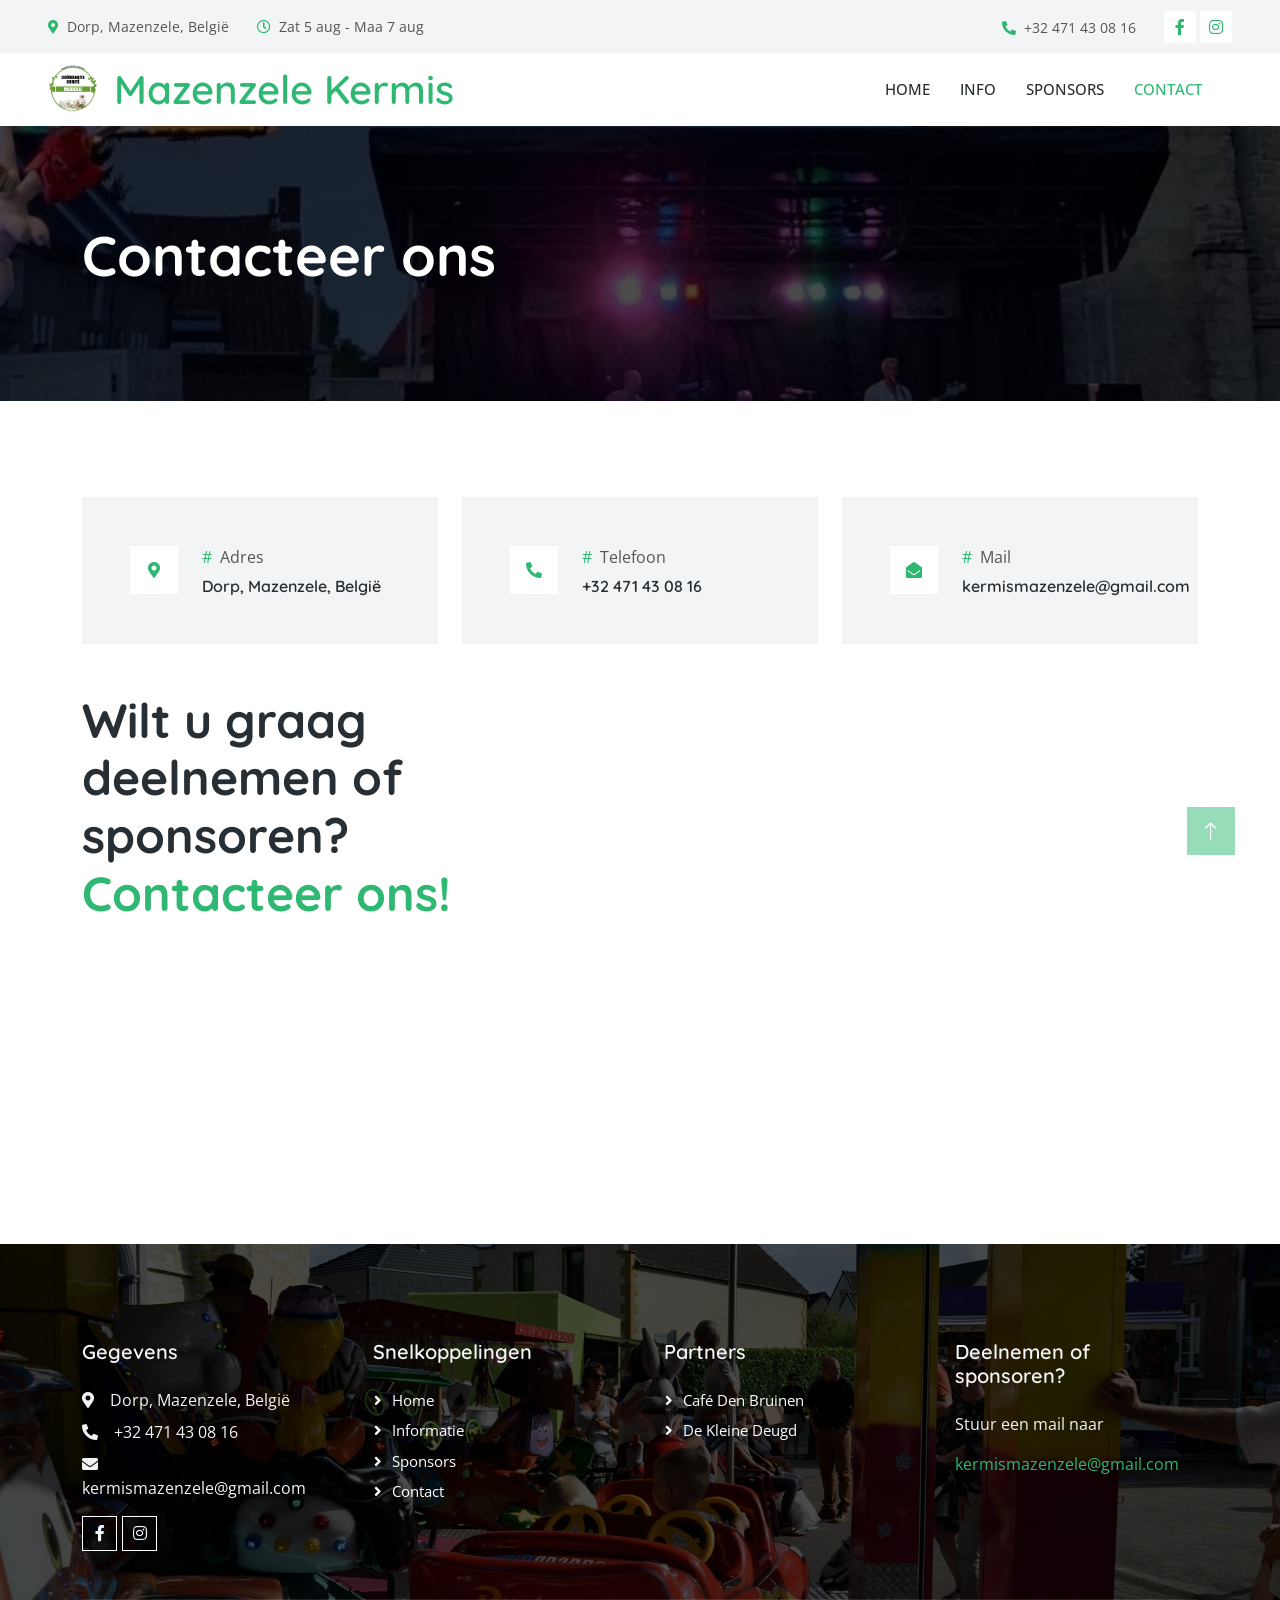
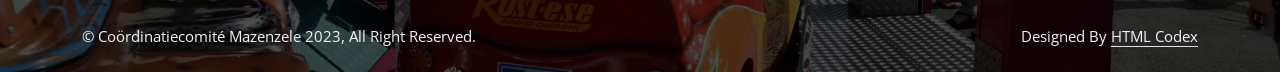
==== commit 95a49484: "Update www: foto's en aanpassingen" ====
--- a/contact.html
+++ b/contact.html
@@ -2,7 +2,7 @@
 <html lang="en">
   <head>
     <meta charset="utf-8" />
-    <title>Kermis Mazenzele - Het dorpsfeest van Mazenzele!</title>
+    <title>Mazenzele Kermis - Het dorpsfeest van Mazenzele!</title>
     <meta content="width=device-width, initial-scale=1.0" name="viewport" />
     <meta content="" name="keywords" />
     <meta content="" name="description" />
@@ -72,7 +72,7 @@
         <div class="col-lg-5 px-5 text-end">
           <div class="h-100 d-inline-flex align-items-center py-3 me-4">
             <small class="fa fa-phone-alt text-primary me-2"></small>
-            <small>052 36 51 71</small>
+            <small>+32 471 43 08 16</small>
           </div>
           <div class="h-100 d-inline-flex align-items-center">
             <a
@@ -103,12 +103,8 @@
       data-wow-delay="0.1s"
     >
       <a href="index.html" class="navbar-brand p-0">
-        <img
-          class="img-fluid me-3"
-          src="img/icon/ferris-wheel.png"
-          alt="Icon"
-        />
-        <h1 class="m-0 text-primary">Kermis Mazenzele</h1>
+        <img class="img-fluid me-3" src="img/drive/klein-logo.png" alt="Icon" />
+        <h1 class="m-0 text-primary">Mazenzele Kermis</h1>
       </a>
       <button
         type="button"
@@ -181,7 +177,7 @@
                 <p class="mb-2">
                   <span class="text-primary me-2">#</span>Telefoon
                 </p>
-                <h6 class="mb-0">052 36 51 71</h6>
+                <h6 class="mb-0">+32 471 43 08 16</h6>
               </div>
             </div>
           </div>
@@ -192,7 +188,7 @@
               </div>
               <div class="ms-4">
                 <p class="mb-2"><span class="text-primary me-2">#</span>Mail</p>
-                <h6 class="mb-0">info.mazelkermis@gmail.com</h6>
+                <h6 class="mb-0">kermismazenzele@gmail.com</h6>
               </div>
             </div>
           </div>
@@ -288,9 +284,11 @@
             <p class="mb-2">
               <i class="fa fa-map-marker-alt me-3"></i>Dorp, Mazenzele, België
             </p>
-            <p class="mb-2"><i class="fa fa-phone-alt me-3"></i>052 36 51 71</p>
             <p class="mb-2">
-              <i class="fa fa-envelope me-3"></i>info.mazelkermis@gmail.com
+              <i class="fa fa-phone-alt me-3"></i>+32 471 43 08 16
+            </p>
+            <p class="mb-2">
+              <i class="fa fa-envelope me-3"></i>kermismazenzele@gmail.com
             </p>
             <div class="d-flex pt-2">
               <!-- <a class="btn btn-outline-light btn-social" href=""
@@ -336,8 +334,8 @@
             <h5 class="text-light mb-4">Deelnemen of sponsoren?</h5>
             <p>Stuur een mail naar</p>
             <p>
-              <a href="mailto:info.mazelkermis@gmail.com"
-                >info.mazelkermis@gmail.com</a
+              <a href="mailto:kermismazenzele@gmail.com"
+                >kermismazenzele@gmail.com</a
               >
             </p>
             <div class="position-relative mx-auto" style="max-width: 400px">
--- a/css/style.css
+++ b/css/style.css
@@ -140,7 +140,7 @@
 /*** Header ***/
 .header-bg {
   background: linear-gradient(rgba(0, 0, 0, 0.7), rgba(0, 0, 0, 0.7)),
-    url(../img/Mazel5.jpg) center center no-repeat;
+    url(../img/Mazel5-test.jpg) center center no-repeat;
   background-size: cover;
 }
 
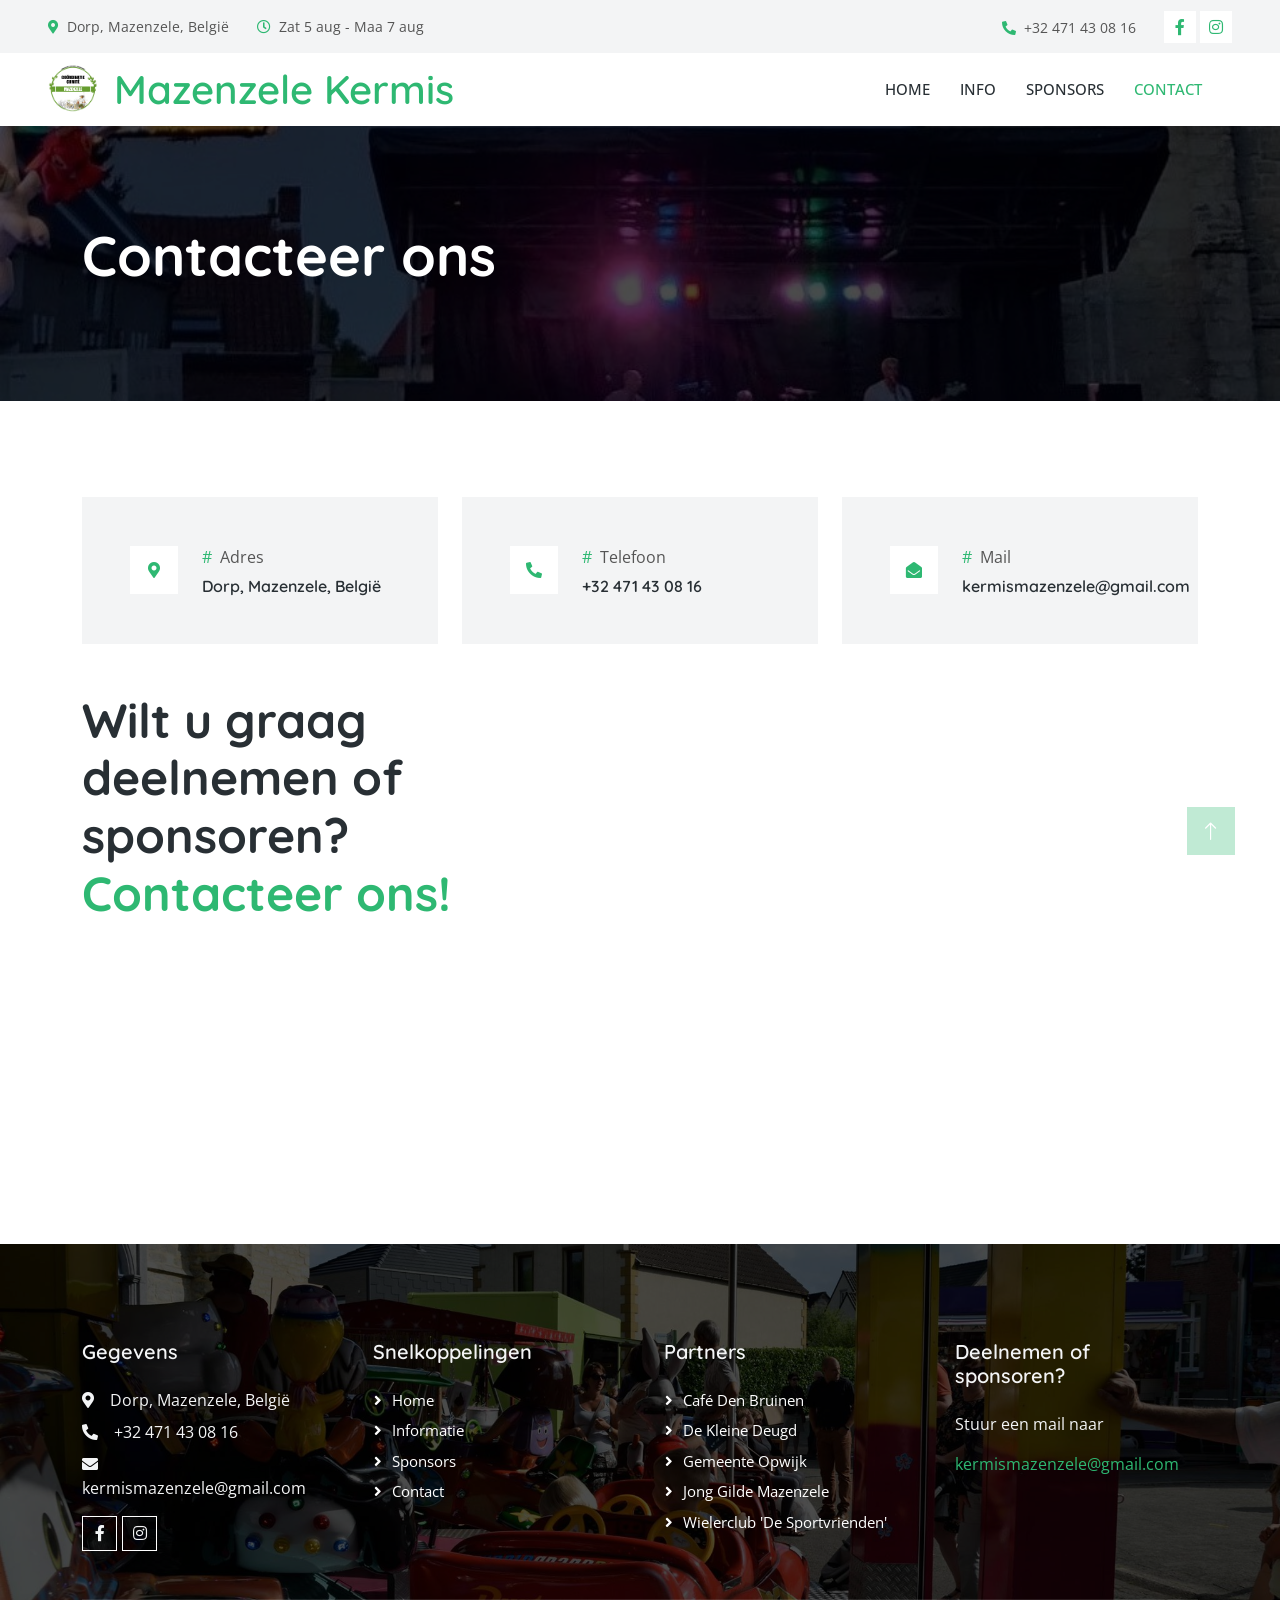
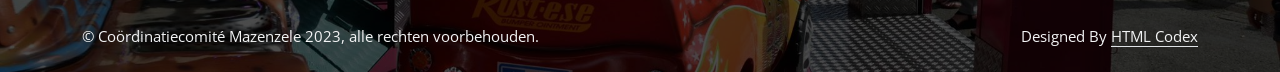
==== commit 0136866d: "Update www" ====
--- a/contact.html
+++ b/contact.html
@@ -8,7 +8,7 @@
     <meta content="" name="description" />
 
     <!-- Favicon -->
-    <link href="img/favicon.ico" rel="icon" />
+    <link href="img/drive/wapenschild.ico" rel="icon" />
 
     <!-- Google Web Fonts -->
     <link rel="preconnect" href="https://fonts.googleapis.com" />
@@ -320,11 +320,24 @@
             <h5 class="text-light mb-4">Partners</h5>
             <a
               class="btn btn-link"
-              href="https://www.facebook.com/CafeDenBruinen/?locale=nl_NL"
+              href="https://www.facebook.com/CafeDenBruinen/"
               >Café den Bruinen</a
             >
             <a class="btn btn-link" href="https://www.dekleinedeugd2020.be/"
               >De Kleine Deugd</a
+            >
+            <a class="btn btn-link" href="https://www.opwijk.be/"
+              >Gemeente Opwijk</a
+            >
+            <a
+              class="btn btn-link"
+              href="https://www.facebook.com/jonggildemazenzele/"
+              >Jong Gilde Mazenzele</a
+            >
+            <a
+              class="btn btn-link"
+              href="https://www.sportvriendenmazenzele.be/"
+              >Wielerclub 'De Sportvrienden'</a
             >
             <!-- <a class="btn btn-link" href="">Our Services</a>
             <a class="btn btn-link" href="">Terms & Condition</a>
@@ -358,7 +371,8 @@
         <div class="copyright">
           <div class="row">
             <div class="col-md-6 text-center text-md-start mb-3 mb-md-0">
-              &copy; Coördinatiecomité Mazenzele 2023, All Right Reserved.
+              &copy; Coördinatiecomité Mazenzele 2023, alle rechten
+              voorbehouden.
             </div>
             <div class="col-md-6 text-center text-md-end">
               <!--/*** This template is free as long as you keep the footer author’s credit link/attribution link/backlink. If you'd like to use the template without the footer author’s credit link/attribution link/backlink, you can purchase the Credit Removal License from "https://htmlcodex.com/credit-removal". Thank you for your support. ***/-->
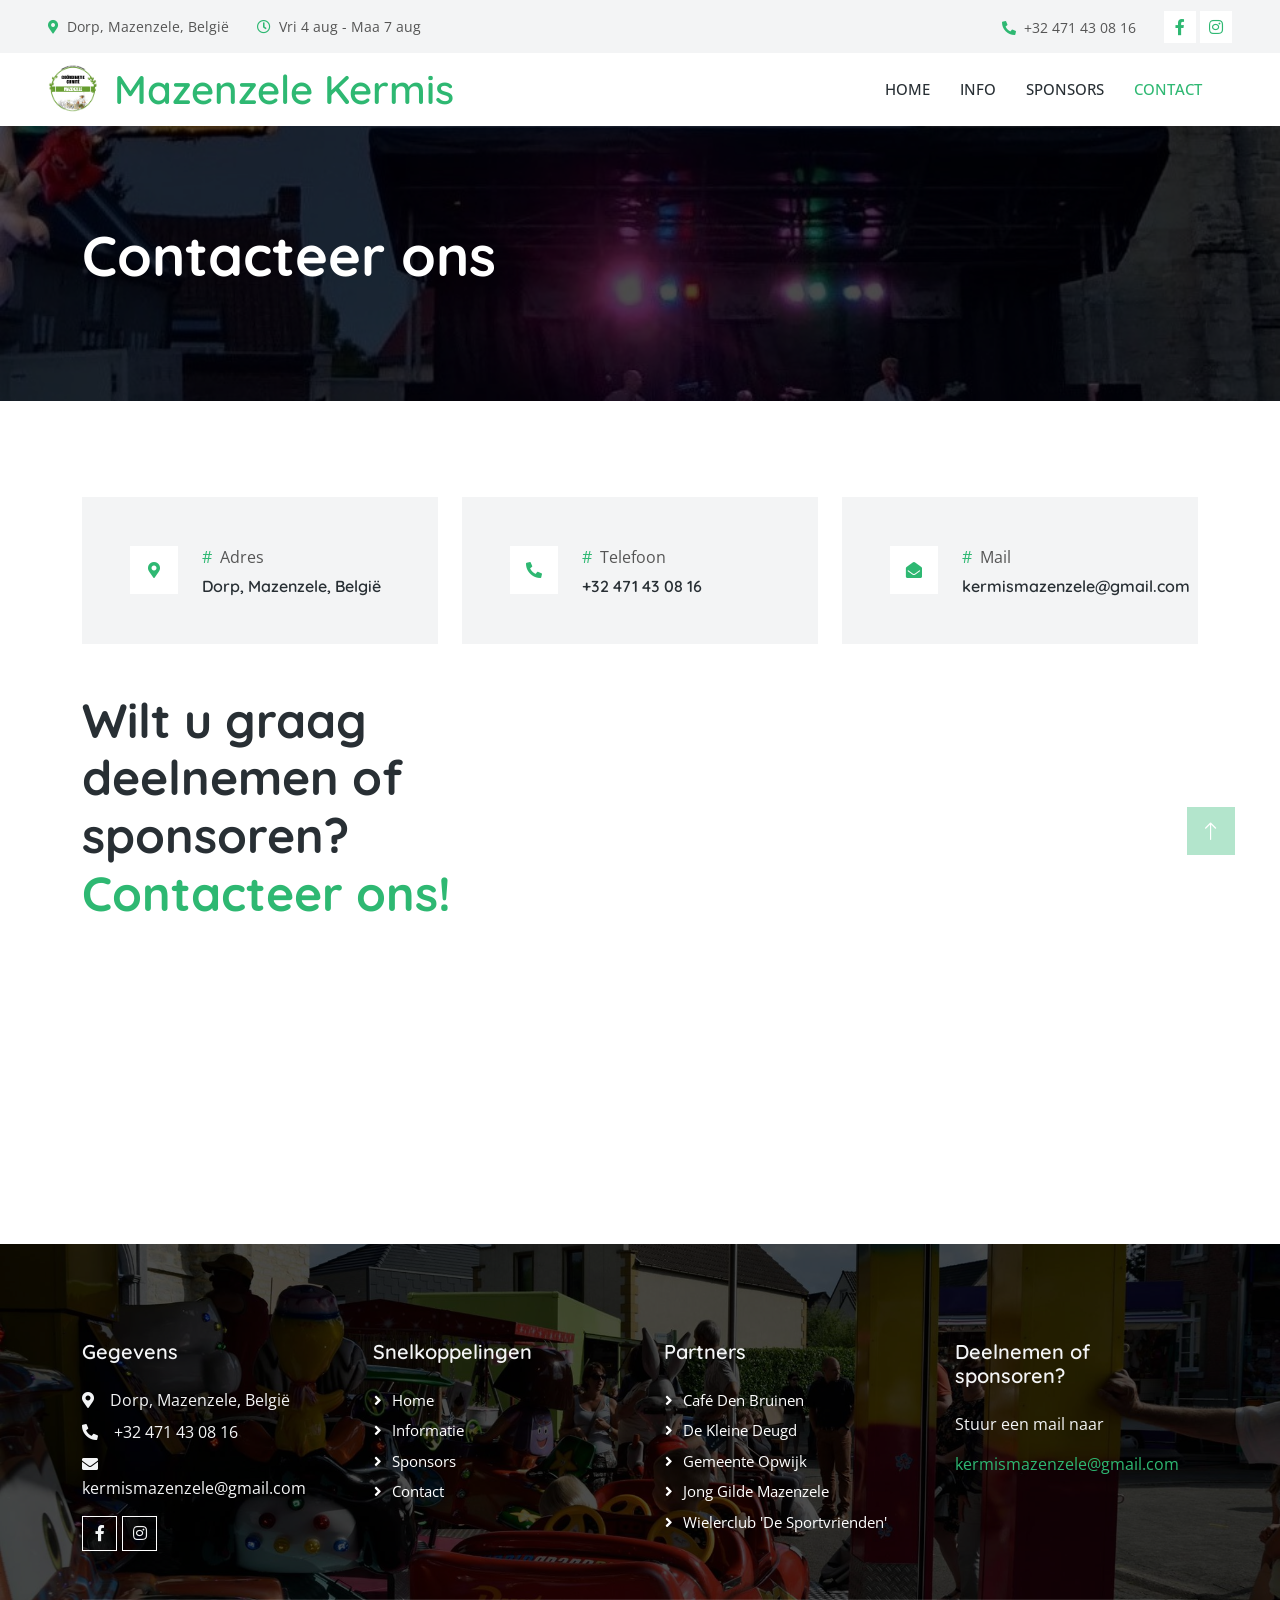
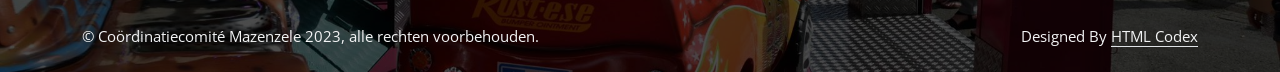
==== commit f36d8f7c: "Update www" ====
--- a/contact.html
+++ b/contact.html
@@ -66,7 +66,7 @@
           </div>
           <div class="h-100 d-inline-flex align-items-center py-3">
             <small class="far fa-clock text-primary me-2"></small>
-            <small>Zat 5 aug - Maa 7 aug</small>
+            <small>Vri 4 aug - Maa 7 aug</small>
           </div>
         </div>
         <div class="col-lg-5 px-5 text-end">
@@ -258,7 +258,7 @@
             <div class="h-100" style="min-height: 400px">
               <iframe
                 src="https://www.google.com/maps/embed?pb=!1m18!1m12!1m3!1d2513.9747855430974!2d4.17017267687332!3d50.94267935180033!2m3!1f0!2f0!3f0!3m2!1i1024!2i768!4f13.1!3m3!1m2!1s0x47c39581fdb4736f%3A0xe454f138b401d694!2sDorp%2C%201745%20Opwijk!5e0!3m2!1snl!2sbe!4v1688044090640!5m2!1snl!2sbe"
-                width="600"
+                width="450"
                 height="450"
                 style="border: 0"
                 allowfullscreen=""
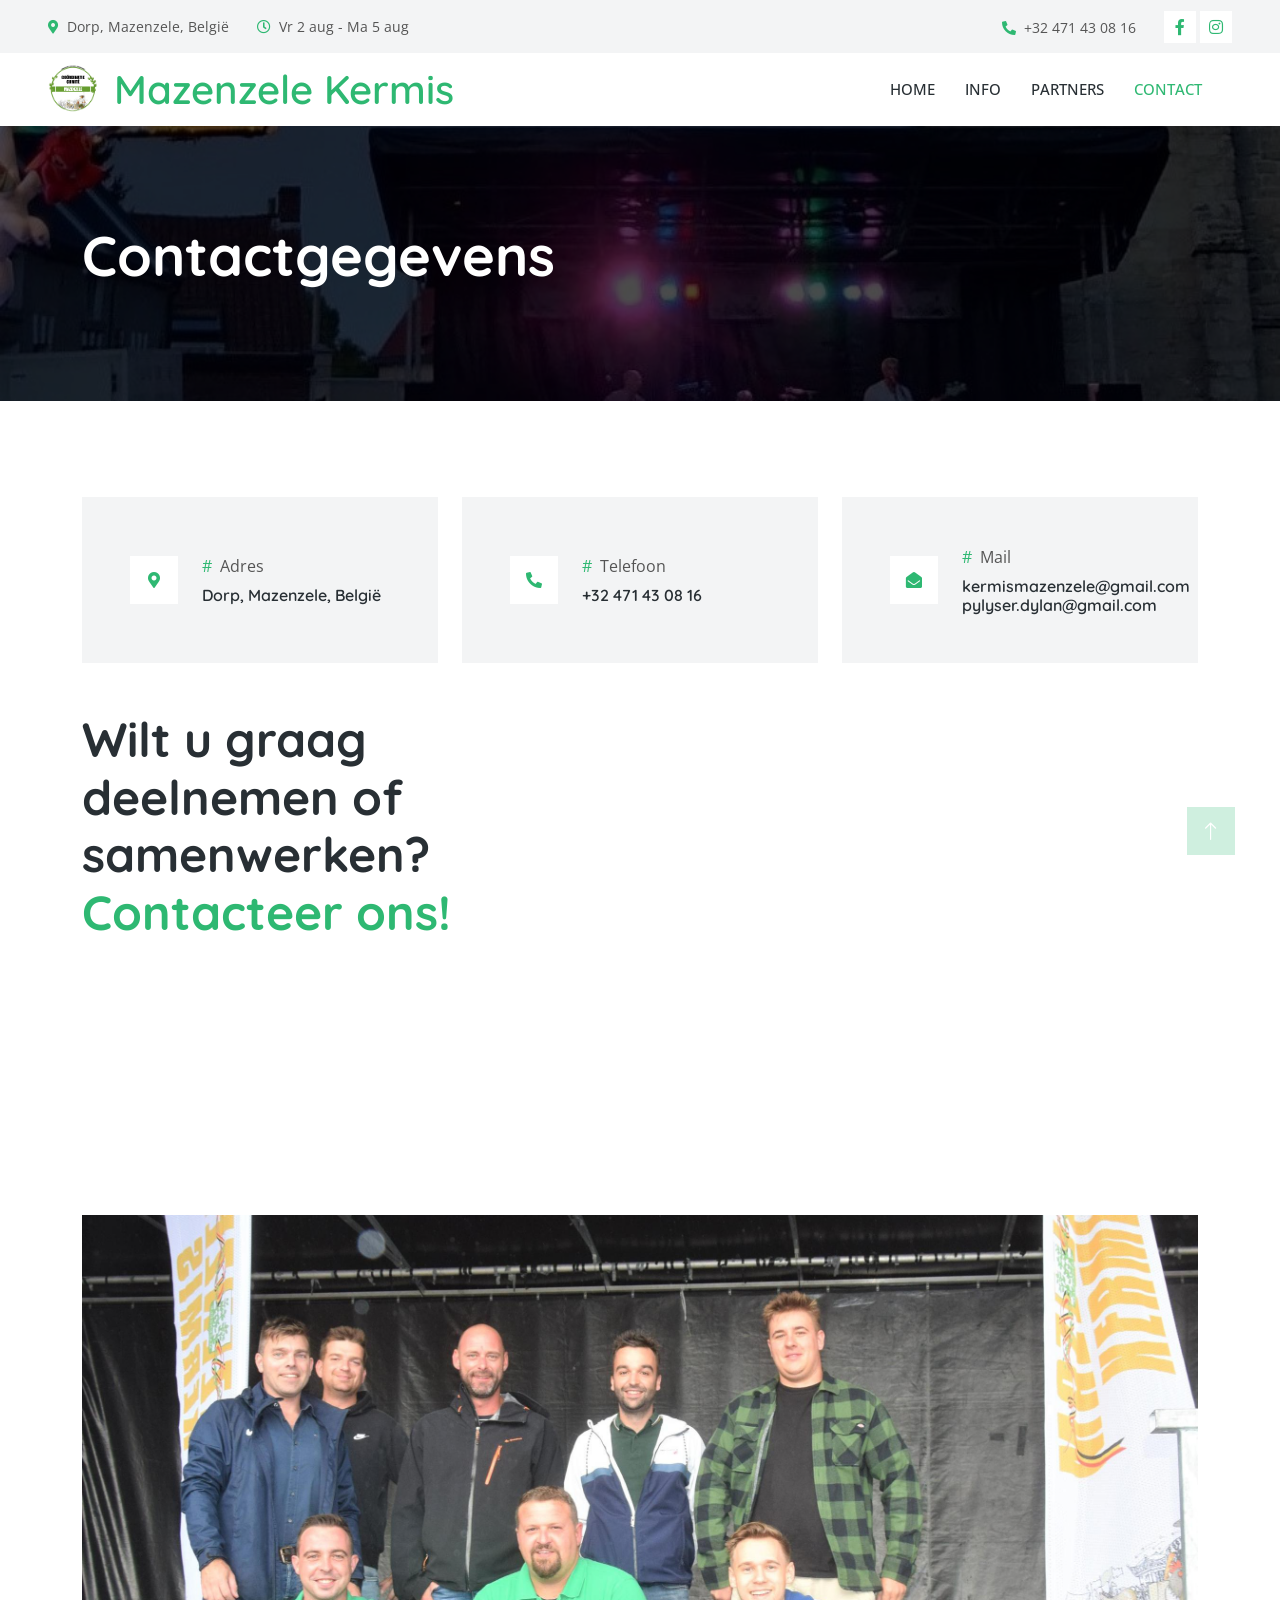
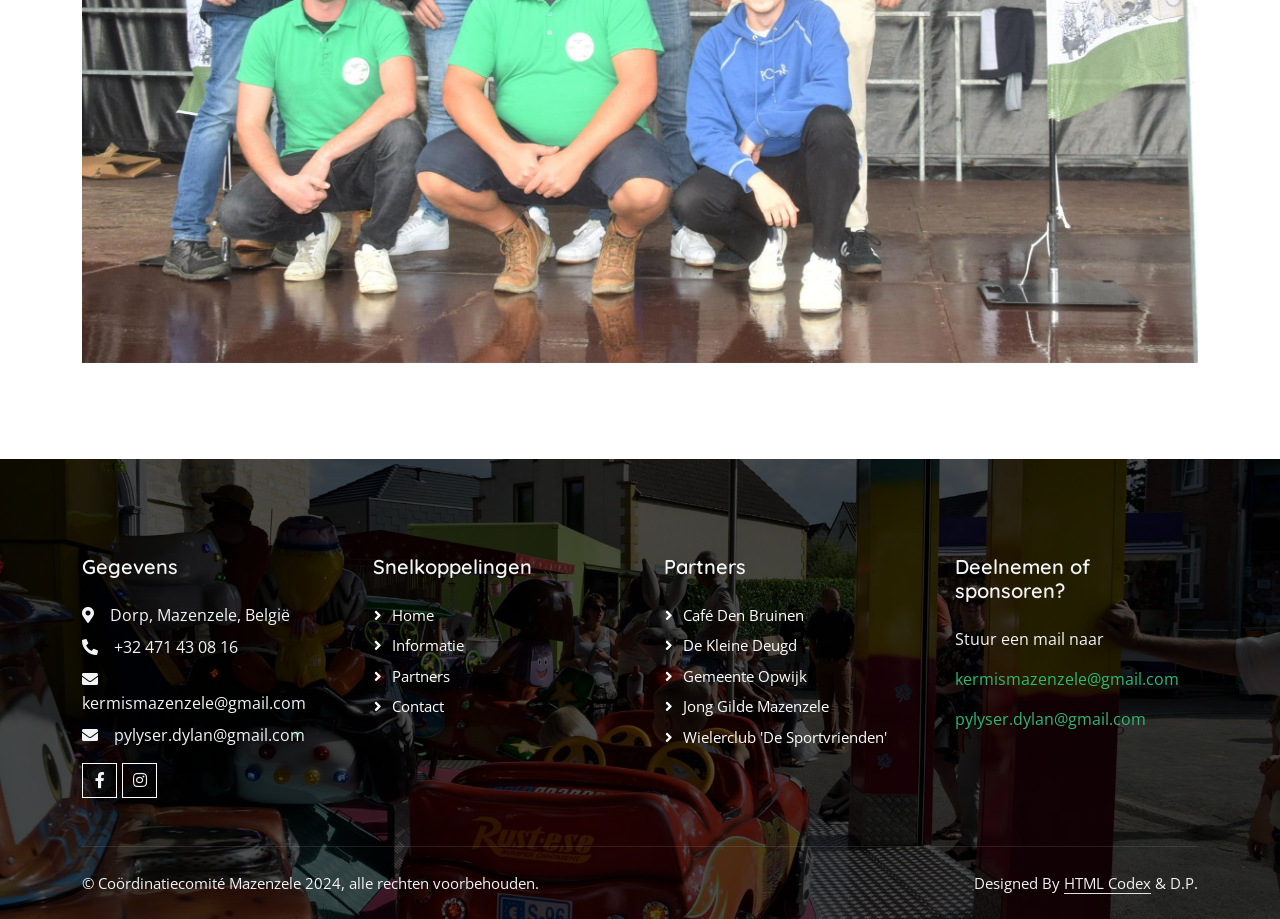
==== commit e95d37c3: "Update MazelKermis2024" ====
--- a/contact.html
+++ b/contact.html
@@ -66,7 +66,7 @@
           </div>
           <div class="h-100 d-inline-flex align-items-center py-3">
             <small class="far fa-clock text-primary me-2"></small>
-            <small>Vri 4 aug - Maa 7 aug</small>
+            <small>Vr 2 aug - Ma 5 aug</small>
           </div>
         </div>
         <div class="col-lg-5 px-5 text-end">
@@ -118,7 +118,7 @@
         <div class="navbar-nav ms-auto">
           <a href="index.html" class="nav-item nav-link">Home</a>
           <a href="info.html" class="nav-item nav-link">Info</a>
-          <a href="sponsors.html" class="nav-item nav-link">Sponsors</a>
+          <a href="partners.html" class="nav-item nav-link">Partners</a>
           <a href="contact.html" class="nav-item nav-link active">Contact</a>
         </div>
       </div>
@@ -132,7 +132,7 @@
     >
       <div class="container py-5">
         <h1 class="display-4 text-white mb-3 animated slideInDown">
-          Contacteer ons
+          Contactgegevens
         </h1>
         <!-- <nav aria-label="breadcrumb animated slideInDown">
           <ol class="breadcrumb mb-0">
@@ -189,6 +189,7 @@
               <div class="ms-4">
                 <p class="mb-2"><span class="text-primary me-2">#</span>Mail</p>
                 <h6 class="mb-0">kermismazenzele@gmail.com</h6>
+                <h6 class="mb-0">pylyser.dylan@gmail.com</h6>
               </div>
             </div>
           </div>
@@ -197,7 +198,7 @@
           <div class="col-lg-6 wow fadeInUp" data-wow-delay="0.1s">
             <!-- <p><span class="text-primary me-2">#</span>Contacteer ons</p> -->
             <h1 class="display-5 mb-4">
-              Wilt u graag deelnemen of sponsoren?
+              Wilt u graag deelnemen of samenwerken?
               <br /><span class="text-primary">Contacteer ons!</span>
             </h1>
             <!-- <form>
@@ -267,6 +268,7 @@
               ></iframe>
             </div>
           </div>
+          <img src="img/TeamPhoto2.jpg" alt="Icon" sizes="0.2" />
         </div>
       </div>
     </div>
@@ -289,6 +291,9 @@
             </p>
             <p class="mb-2">
               <i class="fa fa-envelope me-3"></i>kermismazenzele@gmail.com
+            </p>
+            <p class="mb-2">
+              <i class="fa fa-envelope me-3"></i>pylyser.dylan@gmail.com
             </p>
             <div class="d-flex pt-2">
               <!-- <a class="btn btn-outline-light btn-social" href=""
@@ -313,7 +318,7 @@
             <h5 class="text-light mb-4">Snelkoppelingen</h5>
             <a class="btn btn-link" href="index.html">Home</a>
             <a class="btn btn-link" href="info.html">Informatie</a>
-            <a class="btn btn-link" href="sponsors.html">Sponsors</a>
+            <a class="btn btn-link" href="partners.html">Partners</a>
             <a class="btn btn-link" href="contact.html">Contact</a>
           </div>
           <div class="col-lg-3 col-md-6">
@@ -351,6 +356,11 @@
                 >kermismazenzele@gmail.com</a
               >
             </p>
+            <p>
+              <a href="mailto:pylyser.dylan@gmail.com"
+                >pylyser.dylan@gmail.com</a
+              >
+            </p>
             <div class="position-relative mx-auto" style="max-width: 400px">
               <!-- <input
                 class="form-control border-0 w-100 py-3 ps-4 pe-5"
@@ -371,7 +381,7 @@
         <div class="copyright">
           <div class="row">
             <div class="col-md-6 text-center text-md-start mb-3 mb-md-0">
-              &copy; Coördinatiecomité Mazenzele 2023, alle rechten
+              &copy; Coördinatiecomité Mazenzele 2024, alle rechten
               voorbehouden.
             </div>
             <div class="col-md-6 text-center text-md-end">
@@ -380,6 +390,7 @@
               <a class="border-bottom" href="https://htmlcodex.com"
                 >HTML Codex</a
               >
+              & D.P.
             </div>
           </div>
         </div>
--- a/css/style.css
+++ b/css/style.css
@@ -338,7 +338,7 @@
 /*** Facts & Visiting Hours ***/
 .facts {
   background: linear-gradient(rgba(0, 0, 0, 0.7), rgba(0, 0, 0, 0.7)),
-    url(../img/organisatie.png) center center no-repeat;
+    url(../img/TeamPhoto-Copy.jpg) center center no-repeat;
   background-size: cover;
 }
 
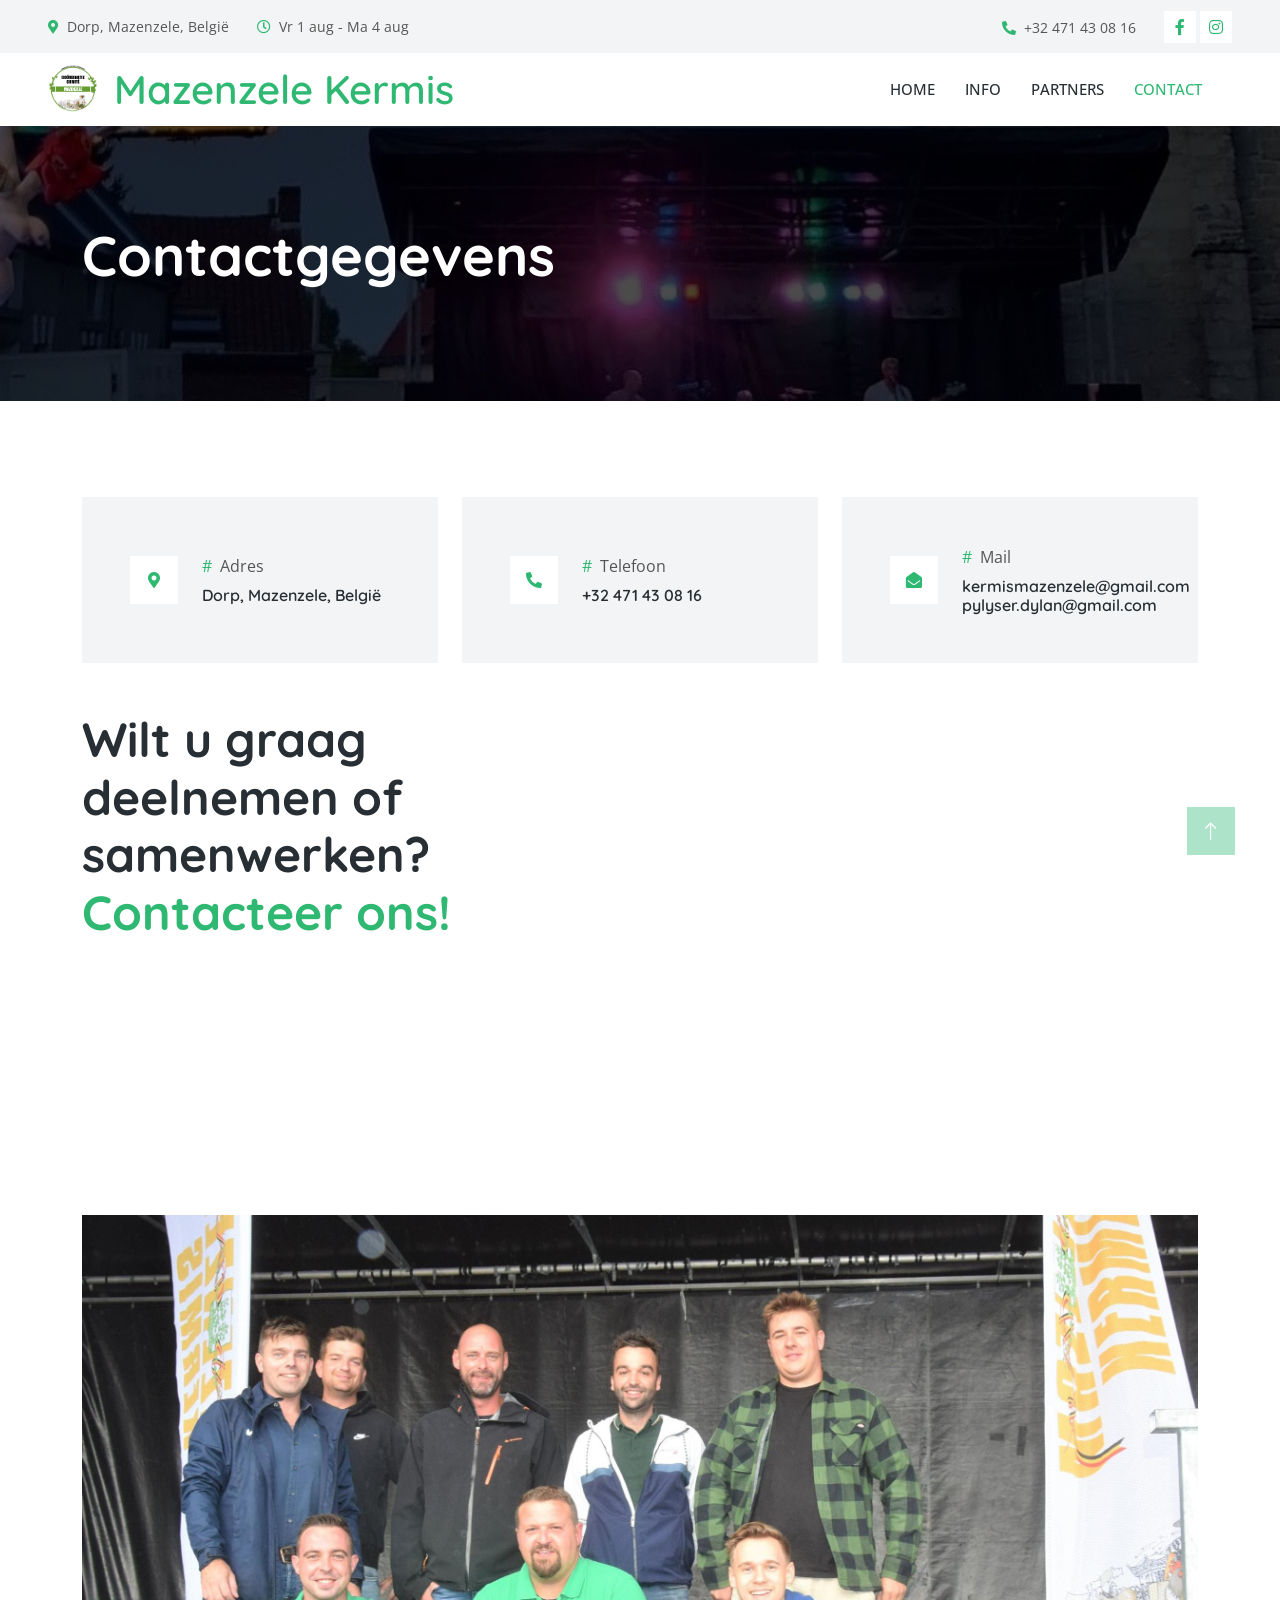
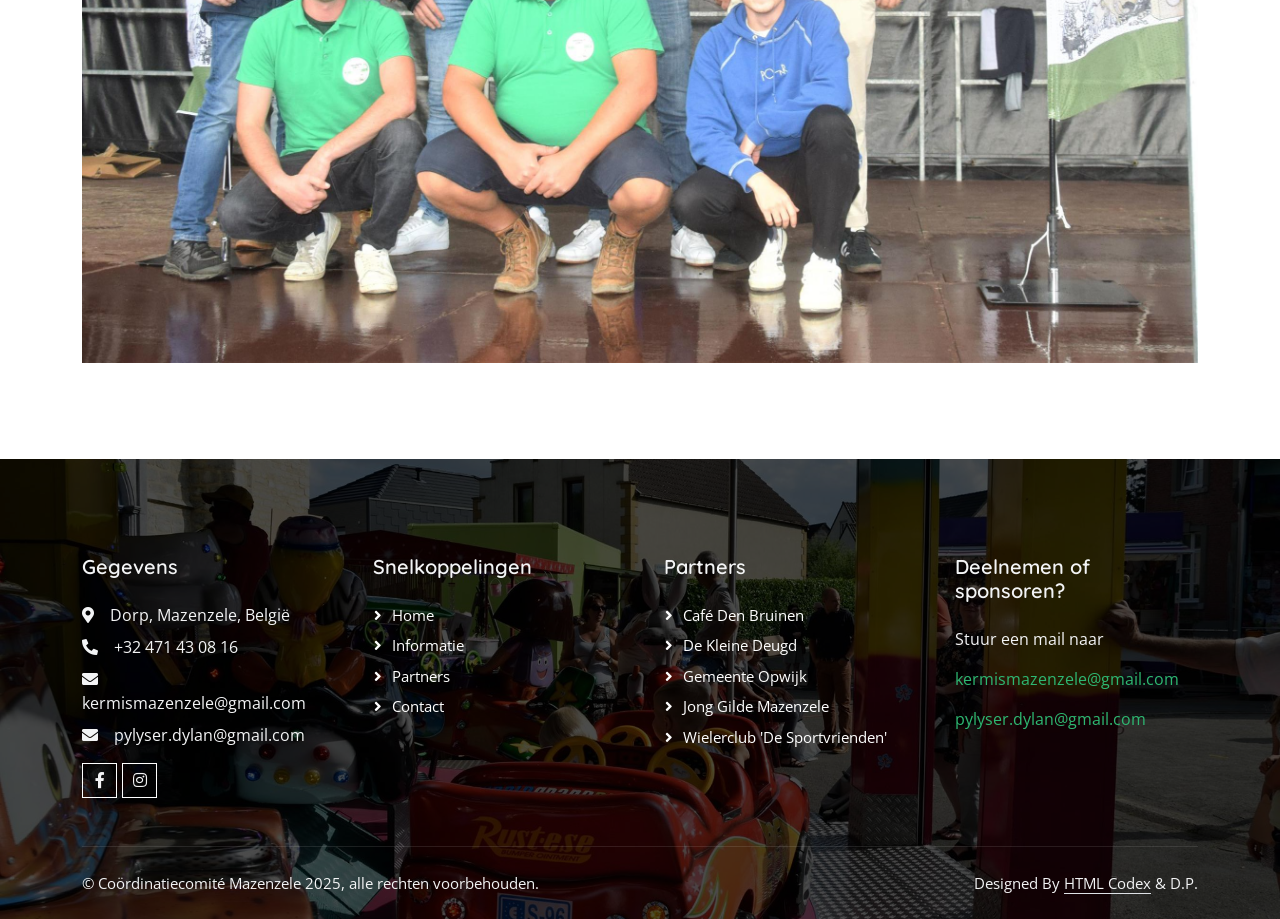
==== commit 91fe7e58: "Update MK25" ====
--- a/contact.html
+++ b/contact.html
@@ -66,7 +66,7 @@
           </div>
           <div class="h-100 d-inline-flex align-items-center py-3">
             <small class="far fa-clock text-primary me-2"></small>
-            <small>Vr 2 aug - Ma 5 aug</small>
+            <small>Vr 1 aug - Ma 4 aug</small>
           </div>
         </div>
         <div class="col-lg-5 px-5 text-end">
@@ -381,7 +381,7 @@
         <div class="copyright">
           <div class="row">
             <div class="col-md-6 text-center text-md-start mb-3 mb-md-0">
-              &copy; Coördinatiecomité Mazenzele 2024, alle rechten
+              &copy; Coördinatiecomité Mazenzele 2025, alle rechten
               voorbehouden.
             </div>
             <div class="col-md-6 text-center text-md-end">
